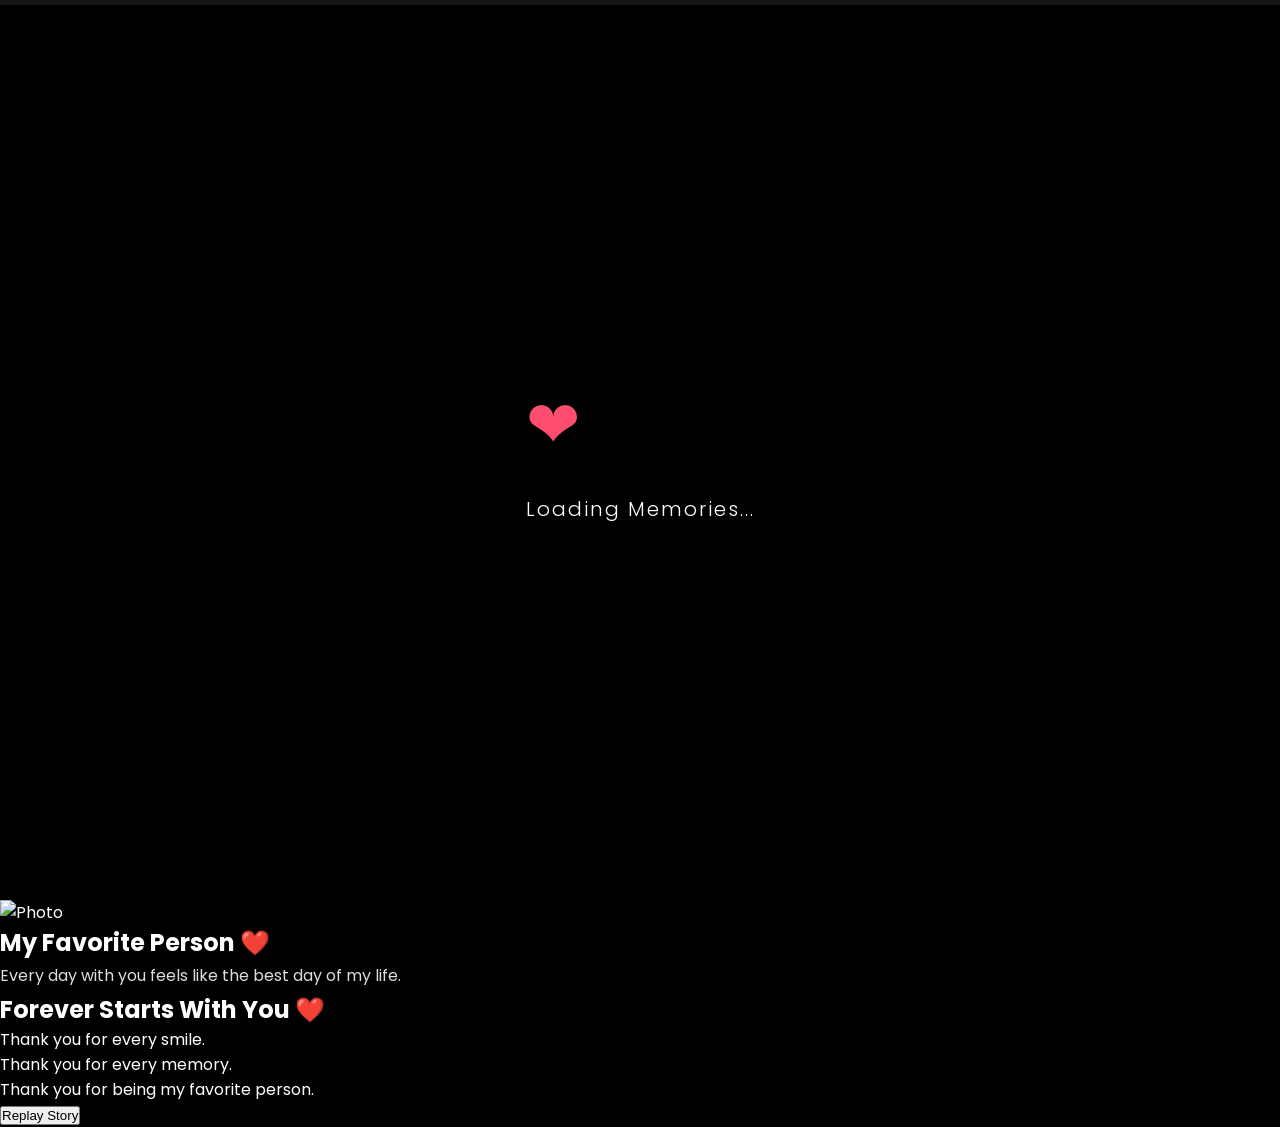
==== index.html @ efd3a837 "Update index.html" ====
<!DOCTYPE html>
<html lang="en">
<head>
<meta charset="UTF-8">
<meta name="viewport" content="width=device-width, initial-scale=1.0, viewport-fit=cover">
<title>For My Favorite Person ❤️</title>
<meta name="theme-color" content="#000000">
<link rel="preconnect" href="https://fonts.googleapis.com">
<link rel="preconnect" href="https://fonts.gstatic.com" crossorigin>
<link href="https://fonts.googleapis.com/css2?family=Great+Vibes&family=Poppins:wght@300;400;500;600;700&display=swap" rel="stylesheet">
<link rel="stylesheet" href="style.css">
</head>
<body>

<div id="loading">
  <div class="loader">
    <div class="loader-heart">❤</div>
    <h2>Loading Memories...</h2>
    <div class="loading-bar"><span id="loadingFill"></span></div>
  </div>
</div>

<section id="intro">
  <div id="introBackground"></div>
  <div class="introOverlay"></div>
  <div class="introContent">
    <p class="smallTitle">A Little Story</p>
    <h1>For My Favorite Person ❤️</h1>
    <p class="description">
      Every picture tells a story.<br>
      Every story reminds me of you.
    </p>
    <button id="startBtn">Tap To Start</button>
  </div>
</section>

<main id="story">
  <div id="backgroundBlur"></div>
  <div id="stars"></div>
  <div id="gradient"></div>
  <div id="overlay"></div>
  <div id="grain"></div>
  <canvas id="heartCanvas"></canvas>

  <div id="progressContainer">
    <div id="progressBar"></div>
  </div>

  <section id="viewer">
    <img id="photo" src="img/1.jpg" alt="Photo">
  </section>

  <section id="textContainer">
    <h1 id="mainText">My Favorite Person ❤️</h1>
    <p id="subText">Every day with you feels like the best day of my life.</p>
  </section>

  <button id="musicBtn">🔊</button>
</main>

<section id="ending">
  <div id="endingBlur"></div>
  <div class="endingOverlay"></div>
  <div class="endingContent">
    <h1>Forever Starts With You ❤️</h1>
    <p>
      Thank you for every smile.<br>
      Thank you for every memory.<br>
      Thank you for being my favorite person.
    </p>
    <button id="replayBtn">Replay Story</button>
  </div>
</section>

<audio id="bgMusic" preload="auto">
  <source src="music/favourite-girl.mp3" type="audio/mpeg">
</audio>

<div id="preload" hidden>
  <img src="img/1.jpg">
  <img src="img/2.jpg">
  <img src="img/3.jpg">
  <img src="img/4.jpg">
  <img src="img/5.jpg">
  <img src="img/6.jpg">
  <img src="img/7.jpg">
  <img src="img/8.jpg">
  <img src="img/9.jpg">
  <img src="img/10.jpg">
  <img src="img/11.jpg">
  <img src="img/12.jpg">
  <img src="img/13.jpg">
  <img src="img/14.jpg">
  <img src="img/15.jpg">
  <img src="img/16.jpg">
  <img src="img/17.jpg">
  <img src="img/18.jpg">
  <img src="img/19.jpg">
  <img src="img/20.jpg">
  <img src="img/21.jpg">
  <img src="img/22.jpg">
  <img src="img/23.jpg">
  <img src="img/24.jpg">
  <img src="img/25.jpg">
  <img src="img/26.jpg">
  <img src="img/27.jpg">
  <img src="img/28.jpg">
  <img src="img/29.jpg">
  <img src="img/30.jpg">

</div>

<script src="script.js"></script>
</body>
</html>
---- style.css ----
/* ===========================
   GOOGLE FONT
=========================== */

*{
    margin:0;
    padding:0;
    box-sizing:border-box;
    scroll-behavior:smooth;
}

body{
    font-family:'Poppins',sans-serif;
    background:#000;
    color:#fff;
    overflow-x:hidden;
}

/* ===========================
   LOADING
=========================== */

#loading{
    position:fixed;
    inset:0;
    background:#000;
    display:flex;
    flex-direction:column;
    justify-content:center;
    align-items:center;
    z-index:9999;
}

.loader-heart{
    font-size:65px;
    color:#ff4d6d;
    animation:heartBeat 1s infinite;
}

#loading h2{
    margin-top:20px;
    font-size:20px;
    letter-spacing:2px;
    font-weight:300;
}

@keyframes heartBeat{

    0%{
        transform:scale(1);
    }

    50%{
        transform:scale(1.25);
    }

    100%{
        transform:scale(1);
    }

}

/* ===========================
   INTRO
=========================== */

#intro{
    height:100vh;
    width:100%;
    display:flex;
    justify-content:center;
    align-items:center;
    position:relative;
    background:url("https://images.unsplash.com/photo-1500530855697-b586d89ba3ee?auto=format&fit=crop&w=1600&q=80");
    background-size:cover;
    background-position:center;
}

.overlay{
    position:absolute;
    inset:0;
    background:rgba(0,0,0,.55);
    backdrop-filter:blur(3px);
}

.intro-content{
    position:relative;
    z-index:5;
    text-align:center;
    width:90%;
}

.intro-content h3{
    font-weight:300;
    font-size:22px;
}

.intro-content h1{

    font-family:"Great Vibes",cursive;

    font-size:80px;

    margin:15px 0;

    color:#fff;

}

.intro-content p{

    max-width:500px;

    margin:auto;

    color:#ddd;

    line-height:1.8;

}

#startBtn{

    margin-top:40px;

    padding:15px 45px;

    border:none;

    border-radius:50px;

    background:#ff4d6d;

    color:#fff;

    cursor:pointer;

    font-size:17px;

    transition:.35s;

}

#startBtn:hover{

    transform:translateY(-5px);

    box-shadow:0 10px 35px rgba(255,77,109,.5);

}

/* ===========================
   MAIN
=========================== */

#mainContent{

    display:none;

    position:relative;

    background:#050505;

}

/* ===========================
   STARS
=========================== */

.background-stars{

    position:fixed;

    inset:0;

    background-image:

    radial-gradient(white 1px,transparent 1px);

    background-size:45px 45px;

    opacity:.15;

    animation:moveStars 70s linear infinite;

    pointer-events:none;

}

@keyframes moveStars{

    from{

        transform:translateY(0);

    }

    to{

        transform:translateY(-600px);

    }

}

/* ===========================
   HEART CANVAS
=========================== */

#heartCanvas{

    position:fixed;

    inset:0;

    pointer-events:none;

    z-index:1;

}

/* ===========================
   SLIDESHOW
=========================== */

.slideshow{

    width:100%;

    height:100vh;

    position:relative;

    overflow:hidden;

}

.slide{

    position:absolute;

    width:100%;

    height:100%;

    opacity:0;

    transition:1.2s;

    transform:scale(1.15);

}

.slide.active{

    opacity:1;

    transform:scale(1);

}

.slide img{

    width:100%;

    height:100%;

    object-fit:cover;

}

/* ===========================
   TEXT
=========================== */

.text-section{

    min-height:80vh;

    display:flex;

    justify-content:center;

    align-items:center;

    flex-direction:column;

    text-align:center;

    padding:40px;

}

#typingText{

    font-size:55px;

    font-family:"Great Vibes",cursive;

    margin-bottom:20px;

    color:#ff7b98;

}

#subText{

    max-width:700px;

    line-height:2;

    color:#ddd;

}

/* ===========================
   TIMELINE
=========================== */

.timeline{

    width:90%;

    max-width:1100px;

    margin:auto;

    display:grid;

    grid-template-columns:repeat(auto-fit,minmax(280px,1fr));

    gap:30px;

    padding:70px 0;

}

.card{

    background:rgba(255,255,255,.06);

    backdrop-filter:blur(12px);

    border:1px solid rgba(255,255,255,.08);

    padding:35px;

    border-radius:20px;

    transition:.35s;

}

.card:hover{

    transform:translateY(-10px);

    box-shadow:0 15px 35px rgba(255,255,255,.08);

}

.card h2{

    margin-bottom:15px;

}

.card p{

    color:#ddd;

    line-height:1.8;

}

/* ===========================
   GALLERY
=========================== */

.gallery{

    width:92%;

    margin:auto;

    display:grid;

    grid-template-columns:repeat(auto-fit,minmax(220px,1fr));

    gap:18px;

    padding:60px 0;

}

.gallery img{

    width:100%;

    border-radius:18px;

    transition:.4s;

    cursor:pointer;

}

.gallery img:hover{

    transform:scale(1.05);

}

/* ===========================
   ENDING
=========================== */

.ending{

    min-height:100vh;

    display:flex;

    justify-content:center;

    align-items:center;

    flex-direction:column;

    text-align:center;

    padding:30px;

}

.ending h1{

    font-size:70px;

    font-family:"Great Vibes",cursive;

    color:#ff6f91;

}

.ending p{

    margin-top:20px;

    color:#ddd;

    font-size:18px;

}

/* ===========================
   MUSIC BUTTON
=========================== */

#musicBtn{

    position:fixed;

    bottom:25px;

    right:25px;

    width:55px;

    height:55px;

    border-radius:50%;

    border:none;

    background:#ff4d6d;

    color:#fff;

    font-size:22px;

    cursor:pointer;

    z-index:999;

    box-shadow:0 0 25px rgba(255,77,109,.5);

}

/* ===========================
   SCROLL TOP
=========================== */

#scrollTop{

    position:fixed;

    bottom:95px;

    right:25px;

    width:50px;

    height:50px;

    border:none;

    border-radius:50%;

    cursor:pointer;

    background:#fff;

    color:#111;

    display:none;

    z-index:999;

}

/* ===========================
   PROGRESS BAR
=========================== */

#progressBar{

    position:fixed;

    top:0;

    left:0;

    width:100%;

    height:5px;

    background:rgba(255,255,255,.08);

    z-index:9999;

}

#progress{

    width:0;

    height:100%;

    background:linear-gradient(90deg,#ff4d6d,#ff9a8b);

}

/* ===========================
   SCROLLBAR
=========================== */

::-webkit-scrollbar{

    width:10px;

}

::-webkit-scrollbar-thumb{

    background:#ff4d6d;

    border-radius:20px;

}

::-webkit-scrollbar-track{

    background:#111;

}

/* ===========================
   RESPONSIVE
=========================== */

@media(max-width:768px){

.intro-content h1{

font-size:55px;

}

#typingText{

font-size:42px;

}

.ending h1{

font-size:45px;

}

.timeline{

grid-template-columns:1fr;

}

.gallery{

grid-template-columns:repeat(2,1fr);

}

}

@media(max-width:500px){

.gallery{

grid-template-columns:1fr;

}

.intro-content h3{

font-size:18px;

}

.intro-content p{

font-size:14px;

}

#startBtn{

width:220px;

}

}
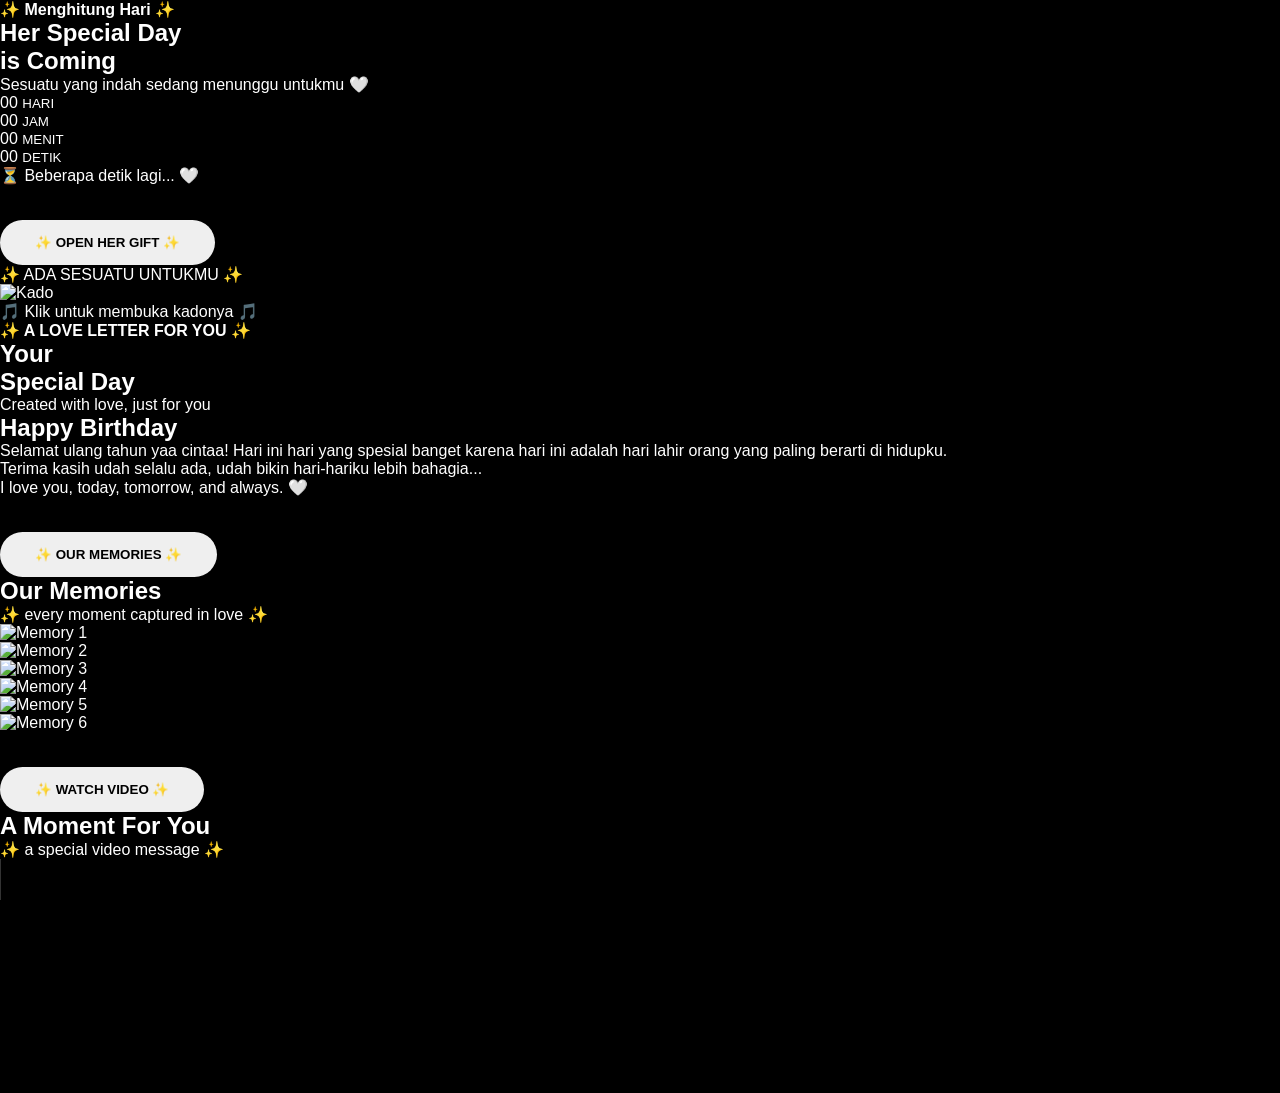
==== commit 71b91cb5: "Update index.html" ====
--- a/index.html
+++ b/index.html
@@ -1,115 +1,116 @@
 <!DOCTYPE html>
-<html lang="en">
+<html lang="id">
 <head>
-<meta charset="UTF-8">
-<meta name="viewport" content="width=device-width, initial-scale=1.0, viewport-fit=cover">
-<title>For My Favorite Person ❤️</title>
-<meta name="theme-color" content="#000000">
-<link rel="preconnect" href="https://fonts.googleapis.com">
-<link rel="preconnect" href="https://fonts.gstatic.com" crossorigin>
-<link href="https://fonts.googleapis.com/css2?family=Great+Vibes&family=Poppins:wght@300;400;500;600;700&display=swap" rel="stylesheet">
-<link rel="stylesheet" href="style.css">
+    <meta charset="UTF-8">
+    <meta name="viewport" content="width=device-width, initial-scale=1.0">
+    <title>Her Special Day</title>
+    <!-- Nanti kita hubungkan ke file CSS di sini -->
+    <link rel="stylesheet" href="style.css">
 </head>
 <body>
 
-<div id="loading">
-  <div class="loader">
-    <div class="loader-heart">❤</div>
-    <h2>Loading Memories...</h2>
-    <div class="loading-bar"><span id="loadingFill"></span></div>
-  </div>
-</div>
+    <!-- Musik Latar (Disembunyikan) -->
+    <audio id="bg-music" loop>
+        <!-- Ganti 'lagu-romantis.mp3' dengan file musikmu nanti -->
+        <source src="lagu-romantis.mp3" type="audio/mpeg">
+    </audio>
 
-<section id="intro">
-  <div id="introBackground"></div>
-  <div class="introOverlay"></div>
-  <div class="introContent">
-    <p class="smallTitle">A Little Story</p>
-    <h1>For My Favorite Person ❤️</h1>
-    <p class="description">
-      Every picture tells a story.<br>
-      Every story reminds me of you.
-    </p>
-    <button id="startBtn">Tap To Start</button>
-  </div>
-</section>
+    <!-- BAGIAN 1: Layar Hitung Mundur -->
+    <section id="countdown-screen" class="screen active">
+        <h4>✨ Menghitung Hari ✨</h4>
+        <h1>Her Special Day<br>is Coming</h1>
+        <p>Sesuatu yang indah sedang menunggu untukmu 🤍</p>
+        
+        <div class="timer-container">
+            <div class="time-box">
+                <span id="days">00</span>
+                <small>HARI</small>
+            </div>
+            <div class="time-box">
+                <span id="hours">00</span>
+                <small>JAM</small>
+            </div>
+            <div class="time-box">
+                <span id="minutes">00</span>
+                <small>MENIT</small>
+            </div>
+            <div class="time-box">
+                <span id="seconds">00</span>
+                <small>DETIK</small>
+            </div>
+        </div>
 
-<main id="story">
-  <div id="backgroundBlur"></div>
-  <div id="stars"></div>
-  <div id="gradient"></div>
-  <div id="overlay"></div>
-  <div id="grain"></div>
-  <canvas id="heartCanvas"></canvas>
+        <p class="wait-text">⏳ Beberapa detik lagi... 🤍</p>
+        <!-- Tombol ini awalnya bisa kita nonaktifkan sampai waktu habis -->
+        <button id="btn-open-gift" class="btn">✨ OPEN HER GIFT ✨</button>
+    </section>
 
-  <div id="progressContainer">
-    <div id="progressBar"></div>
-  </div>
 
-  <section id="viewer">
-    <img id="photo" src="img/1.jpg" alt="Photo">
-  </section>
+    <!-- BAGIAN 2: Layar Kado -->
+    <section id="gift-screen" class="screen hidden">
+        <p>✨ ADA SESUATU UNTUKMU ✨</p>
+        <div class="gift-box-container" id="gift-box">
+            <!-- Kamu bisa pakai emoji atau gambar kado di sini -->
+            <img src="gambar-kado.png" alt="Kado" class="gift-img">
+        </div>
+        <p>🎵 Klik untuk membuka kadonya 🎵</p>
+    </section>
 
-  <section id="textContainer">
-    <h1 id="mainText">My Favorite Person ❤️</h1>
-    <p id="subText">Every day with you feels like the best day of my life.</p>
-  </section>
 
-  <button id="musicBtn">🔊</button>
-</main>
+    <!-- BAGIAN 3: Layar Surat / Ucapan -->
+    <section id="letter-screen" class="screen hidden">
+        <h4>✨ A LOVE LETTER FOR YOU ✨</h4>
+        <h1>Your<br>Special Day</h1>
+        <p>Created with love, just for you</p>
+        
+        <div class="letter-content">
+            <h2>Happy Birthday</h2>
+            <p>Selamat ulang tahun yaa cintaa! Hari ini hari yang spesial banget karena hari ini adalah hari lahir orang yang paling berarti di hidupku.</p>
+            <p>Terima kasih udah selalu ada, udah bikin hari-hariku lebih bahagia...</p>
+            <!-- Tambahkan isi suratmu di sini -->
+            <p>I love you, today, tomorrow, and always. 🤍</p>
+        </div>
 
-<section id="ending">
-  <div id="endingBlur"></div>
-  <div class="endingOverlay"></div>
-  <div class="endingContent">
-    <h1>Forever Starts With You ❤️</h1>
-    <p>
-      Thank you for every smile.<br>
-      Thank you for every memory.<br>
-      Thank you for being my favorite person.
-    </p>
-    <button id="replayBtn">Replay Story</button>
-  </div>
-</section>
+        <button id="btn-next-gallery" class="btn">✨ OUR MEMORIES ✨</button>
+    </section>
 
-<audio id="bgMusic" preload="auto">
-  <source src="music/favourite-girl.mp3" type="audio/mpeg">
-</audio>
 
-<div id="preload" hidden>
-  <img src="img/1.jpg">
-  <img src="img/2.jpg">
-  <img src="img/3.jpg">
-  <img src="img/4.jpg">
-  <img src="img/5.jpg">
-  <img src="img/6.jpg">
-  <img src="img/7.jpg">
-  <img src="img/8.jpg">
-  <img src="img/9.jpg">
-  <img src="img/10.jpg">
-  <img src="img/11.jpg">
-  <img src="img/12.jpg">
-  <img src="img/13.jpg">
-  <img src="img/14.jpg">
-  <img src="img/15.jpg">
-  <img src="img/16.jpg">
-  <img src="img/17.jpg">
-  <img src="img/18.jpg">
-  <img src="img/19.jpg">
-  <img src="img/20.jpg">
-  <img src="img/21.jpg">
-  <img src="img/22.jpg">
-  <img src="img/23.jpg">
-  <img src="img/24.jpg">
-  <img src="img/25.jpg">
-  <img src="img/26.jpg">
-  <img src="img/27.jpg">
-  <img src="img/28.jpg">
-  <img src="img/29.jpg">
-  <img src="img/30.jpg">
+    <!-- BAGIAN 4: Layar Galeri Foto (Polaroid) -->
+    <section id="gallery-screen" class="screen hidden">
+        <h1>Our Memories</h1>
+        <p>✨ every moment captured in love ✨</p>
+        
+        <div class="polaroid-gallery">
+            <!-- Ganti src dengan foto-fotomu. Kita atur posisinya nanti di CSS -->
+            <div class="polaroid"><img src="foto1.jpg" alt="Memory 1"></div>
+            <div class="polaroid"><img src="foto2.jpg" alt="Memory 2"></div>
+            <div class="polaroid"><img src="foto3.jpg" alt="Memory 3"></div>
+            <div class="polaroid"><img src="foto4.jpg" alt="Memory 4"></div>
+            <div class="polaroid"><img src="foto5.jpg" alt="Memory 5"></div>
+            <div class="polaroid"><img src="foto6.jpg" alt="Memory 6"></div>
+        </div>
 
-</div>
+        <button id="btn-next-video" class="btn">✨ WATCH VIDEO ✨</button>
+    </section>
 
-<script src="script.js"></script>
+
+    <!-- BAGIAN 5: Layar Video Pesan -->
+    <section id="video-screen" class="screen hidden">
+        <h1>A Moment For You</h1>
+        <p>✨ a special video message ✨</p>
+        
+        <div class="video-container">
+            <!-- Ganti src dengan video ucapanmu -->
+            <video id="birthday-video" controls>
+                <source src="video-ucapan.mp4" type="video/mp4">
+                Browser kamu tidak mendukung pemutaran video.
+            </video>
+        </div>
+
+        <button id="btn-finish" class="btn">✨ BIRTHDAY WISHES ✨</button>
+    </section>
+
+    <!-- Nanti kita hubungkan ke file JavaScript di sini -->
+    <script src="script.js"></script>
 </body>
 </html>
--- a/style.css
+++ b/style.css
@@ -1,642 +1,234 @@
-/* ===========================
-   GOOGLE FONT
-=========================== */
-
-*{
-    margin:0;
-    padding:0;
-    box-sizing:border-box;
-    scroll-behavior:smooth;
-}
-
+*{margin:0;padding:0;box-sizing:border-box}
+html,body{
+width:100%;
+height:100%;
+overflow:hidden;
+font-family:'Poppins',sans-serif;
+background:#000;
+color:#fff;
+}
 body{
-    font-family:'Poppins',sans-serif;
-    background:#000;
-    color:#fff;
-    overflow-x:hidden;
-}
-
-/* ===========================
-   LOADING
-=========================== */
-
-#loading{
-    position:fixed;
-    inset:0;
-    background:#000;
-    display:flex;
-    flex-direction:column;
-    justify-content:center;
-    align-items:center;
-    z-index:9999;
+position:relative;
+}
+
+#loading,#intro,#ending{
+position:fixed;
+inset:0;
+display:flex;
+justify-content:center;
+align-items:center;
+flex-direction:column;
+background:#000;
+z-index:999;
 }
 
 .loader-heart{
-    font-size:65px;
-    color:#ff4d6d;
-    animation:heartBeat 1s infinite;
-}
-
-#loading h2{
-    margin-top:20px;
-    font-size:20px;
-    letter-spacing:2px;
-    font-weight:300;
-}
-
-@keyframes heartBeat{
-
-    0%{
-        transform:scale(1);
-    }
-
-    50%{
-        transform:scale(1.25);
-    }
-
-    100%{
-        transform:scale(1);
-    }
-
-}
-
-/* ===========================
-   INTRO
-=========================== */
-
-#intro{
-    height:100vh;
-    width:100%;
-    display:flex;
-    justify-content:center;
-    align-items:center;
-    position:relative;
-    background:url("https://images.unsplash.com/photo-1500530855697-b586d89ba3ee?auto=format&fit=crop&w=1600&q=80");
-    background-size:cover;
-    background-position:center;
-}
-
-.overlay{
-    position:absolute;
-    inset:0;
-    background:rgba(0,0,0,.55);
-    backdrop-filter:blur(3px);
-}
-
-.intro-content{
-    position:relative;
-    z-index:5;
-    text-align:center;
-    width:90%;
-}
-
-.intro-content h3{
-    font-weight:300;
-    font-size:22px;
-}
-
-.intro-content h1{
-
-    font-family:"Great Vibes",cursive;
-
-    font-size:80px;
-
-    margin:15px 0;
-
-    color:#fff;
-
-}
-
-.intro-content p{
-
-    max-width:500px;
-
-    margin:auto;
-
-    color:#ddd;
-
-    line-height:1.8;
-
-}
-
-#startBtn{
-
-    margin-top:40px;
-
-    padding:15px 45px;
-
-    border:none;
-
-    border-radius:50px;
-
-    background:#ff4d6d;
-
-    color:#fff;
-
-    cursor:pointer;
-
-    font-size:17px;
-
-    transition:.35s;
-
-}
-
-#startBtn:hover{
-
-    transform:translateY(-5px);
-
-    box-shadow:0 10px 35px rgba(255,77,109,.5);
-
-}
-
-/* ===========================
-   MAIN
-=========================== */
-
-#mainContent{
-
-    display:none;
-
-    position:relative;
-
-    background:#050505;
-
-}
-
-/* ===========================
-   STARS
-=========================== */
-
-.background-stars{
-
-    position:fixed;
-
-    inset:0;
-
-    background-image:
-
-    radial-gradient(white 1px,transparent 1px);
-
-    background-size:45px 45px;
-
-    opacity:.15;
-
-    animation:moveStars 70s linear infinite;
-
-    pointer-events:none;
-
-}
-
-@keyframes moveStars{
-
-    from{
-
-        transform:translateY(0);
-
-    }
-
-    to{
-
-        transform:translateY(-600px);
-
-    }
-
-}
-
-/* ===========================
-   HEART CANVAS
-=========================== */
+font-size:70px;
+color:#ff5c8a;
+animation:heartbeat 1.2s infinite;
+}
+
+.loading-bar{
+width:220px;
+height:5px;
+background:#333;
+margin-top:20px;
+border-radius:30px;
+overflow:hidden;
+}
+
+#loadingFill{
+display:block;
+width:0%;
+height:100%;
+background:#fff;
+}
+
+#introBackground,
+#backgroundBlur,
+#endingBlur{
+position:absolute;
+inset:0;
+background:url("img/1.jpg") center/cover no-repeat;
+transform:scale(1.2);
+filter:blur(30px);
+opacity:.35;
+}
+
+.introOverlay,
+.endingOverlay,
+#overlay{
+position:absolute;
+inset:0;
+background:rgba(0,0,0,.45);
+}
+
+.introContent,.endingContent{
+position:relative;
+z-index:5;
+text-align:center;
+padding:20px;
+}
+
+.smallTitle{
+letter-spacing:4px;
+font-size:14px;
+color:#ddd;
+margin-bottom:15px;
+}
+
+.introContent h1,
+.endingContent h1{
+font-family:'Great Vibes',cursive;
+font-size:64px;
+margin-bottom:20px;
+}
+
+.description,.endingContent p{
+line-height:1.8;
+color:#eee;
+}
+
+button{
+padding:15px 35px;
+margin-top:35px;
+border:none;
+border-radius:999px;
+cursor:pointer;
+font-weight:600;
+transition:.3s;
+}
+
+button:hover{
+transform:scale(1.05);
+}
+
+#story{
+display:none;
+position:fixed;
+inset:0;
+overflow:hidden;
+}
+
+#viewer{
+position:absolute;
+inset:0;
+display:flex;
+justify-content:center;
+align-items:center;
+z-index:5;
+}
+
+#photo{
+width:100%;
+height:100%;
+object-fit:cover;
+transition:1s;
+}
+
+#gradient{
+position:absolute;
+inset:0;
+background:linear-gradient(transparent,rgba(0,0,0,.2),rgba(0,0,0,.7));
+z-index:3;
+}
+
+#grain{
+position:absolute;
+inset:0;
+opacity:.08;
+background-image:radial-gradient(#fff 1px,transparent 1px);
+background-size:4px 4px;
+pointer-events:none;
+z-index:4;
+}
+
+#stars{
+position:absolute;
+inset:0;
+background-image:radial-gradient(circle,#fff 1px,transparent 1px);
+background-size:40px 40px;
+opacity:.15;
+animation:stars 120s linear infinite;
+z-index:2;
+}
 
 #heartCanvas{
-
-    position:fixed;
-
-    inset:0;
-
-    pointer-events:none;
-
-    z-index:1;
-
-}
-
-/* ===========================
-   SLIDESHOW
-=========================== */
-
-.slideshow{
-
-    width:100%;
-
-    height:100vh;
-
-    position:relative;
-
-    overflow:hidden;
-
-}
-
-.slide{
-
-    position:absolute;
-
-    width:100%;
-
-    height:100%;
-
-    opacity:0;
-
-    transition:1.2s;
-
-    transform:scale(1.15);
-
-}
-
-.slide.active{
-
-    opacity:1;
-
-    transform:scale(1);
-
-}
-
-.slide img{
-
-    width:100%;
-
-    height:100%;
-
-    object-fit:cover;
-
-}
-
-/* ===========================
-   TEXT
-=========================== */
-
-.text-section{
-
-    min-height:80vh;
-
-    display:flex;
-
-    justify-content:center;
-
-    align-items:center;
-
-    flex-direction:column;
-
-    text-align:center;
-
-    padding:40px;
-
-}
-
-#typingText{
-
-    font-size:55px;
-
-    font-family:"Great Vibes",cursive;
-
-    margin-bottom:20px;
-
-    color:#ff7b98;
-
+position:absolute;
+inset:0;
+pointer-events:none;
+z-index:8;
+}
+
+#textContainer{
+position:absolute;
+bottom:9%;
+left:50%;
+transform:translateX(-50%);
+width:90%;
+max-width:700px;
+text-align:center;
+z-index:20;
+}
+
+#mainText{
+font-family:'Great Vibes',cursive;
+font-size:56px;
+margin-bottom:12px;
+text-shadow:0 5px 20px rgba(0,0,0,.6);
 }
 
 #subText{
-
-    max-width:700px;
-
-    line-height:2;
-
-    color:#ddd;
-
-}
-
-/* ===========================
-   TIMELINE
-=========================== */
-
-.timeline{
-
-    width:90%;
-
-    max-width:1100px;
-
-    margin:auto;
-
-    display:grid;
-
-    grid-template-columns:repeat(auto-fit,minmax(280px,1fr));
-
-    gap:30px;
-
-    padding:70px 0;
-
-}
-
-.card{
-
-    background:rgba(255,255,255,.06);
-
-    backdrop-filter:blur(12px);
-
-    border:1px solid rgba(255,255,255,.08);
-
-    padding:35px;
-
-    border-radius:20px;
-
-    transition:.35s;
-
-}
-
-.card:hover{
-
-    transform:translateY(-10px);
-
-    box-shadow:0 15px 35px rgba(255,255,255,.08);
-
-}
-
-.card h2{
-
-    margin-bottom:15px;
-
-}
-
-.card p{
-
-    color:#ddd;
-
-    line-height:1.8;
-
-}
-
-/* ===========================
-   GALLERY
-=========================== */
-
-.gallery{
-
-    width:92%;
-
-    margin:auto;
-
-    display:grid;
-
-    grid-template-columns:repeat(auto-fit,minmax(220px,1fr));
-
-    gap:18px;
-
-    padding:60px 0;
-
-}
-
-.gallery img{
-
-    width:100%;
-
-    border-radius:18px;
-
-    transition:.4s;
-
-    cursor:pointer;
-
-}
-
-.gallery img:hover{
-
-    transform:scale(1.05);
-
-}
-
-/* ===========================
-   ENDING
-=========================== */
-
-.ending{
-
-    min-height:100vh;
-
-    display:flex;
-
-    justify-content:center;
-
-    align-items:center;
-
-    flex-direction:column;
-
-    text-align:center;
-
-    padding:30px;
-
-}
-
-.ending h1{
-
-    font-size:70px;
-
-    font-family:"Great Vibes",cursive;
-
-    color:#ff6f91;
-
-}
-
-.ending p{
-
-    margin-top:20px;
-
-    color:#ddd;
-
-    font-size:18px;
-
-}
-
-/* ===========================
-   MUSIC BUTTON
-=========================== */
+font-size:18px;
+line-height:1.8;
+}
+
+#progressContainer{
+position:absolute;
+top:18px;
+left:18px;
+right:18px;
+height:4px;
+background:rgba(255,255,255,.2);
+border-radius:20px;
+overflow:hidden;
+z-index:30;
+}
+
+#progressBar{
+width:0%;
+height:100%;
+background:#fff;
+}
 
 #musicBtn{
-
-    position:fixed;
-
-    bottom:25px;
-
-    right:25px;
-
-    width:55px;
-
-    height:55px;
-
-    border-radius:50%;
-
-    border:none;
-
-    background:#ff4d6d;
-
-    color:#fff;
-
-    font-size:22px;
-
-    cursor:pointer;
-
-    z-index:999;
-
-    box-shadow:0 0 25px rgba(255,77,109,.5);
-
-}
-
-/* ===========================
-   SCROLL TOP
-=========================== */
-
-#scrollTop{
-
-    position:fixed;
-
-    bottom:95px;
-
-    right:25px;
-
-    width:50px;
-
-    height:50px;
-
-    border:none;
-
-    border-radius:50%;
-
-    cursor:pointer;
-
-    background:#fff;
-
-    color:#111;
-
-    display:none;
-
-    z-index:999;
-
-}
-
-/* ===========================
-   PROGRESS BAR
-=========================== */
-
-#progressBar{
-
-    position:fixed;
-
-    top:0;
-
-    left:0;
-
-    width:100%;
-
-    height:5px;
-
-    background:rgba(255,255,255,.08);
-
-    z-index:9999;
-
-}
-
-#progress{
-
-    width:0;
-
-    height:100%;
-
-    background:linear-gradient(90deg,#ff4d6d,#ff9a8b);
-
-}
-
-/* ===========================
-   SCROLLBAR
-=========================== */
-
-::-webkit-scrollbar{
-
-    width:10px;
-
-}
-
-::-webkit-scrollbar-thumb{
-
-    background:#ff4d6d;
-
-    border-radius:20px;
-
-}
-
-::-webkit-scrollbar-track{
-
-    background:#111;
-
-}
-
-/* ===========================
-   RESPONSIVE
-=========================== */
+position:absolute;
+top:30px;
+right:25px;
+width:50px;
+height:50px;
+border-radius:50%;
+background:rgba(255,255,255,.15);
+color:#fff;
+z-index:30;
+}
+
+@keyframes heartbeat{
+50%{transform:scale(1.2)}
+}
+
+@keyframes stars{
+from{background-position:0 0}
+to{background-position:0 -1000px}
+}
 
 @media(max-width:768px){
-
-.intro-content h1{
-
-font-size:55px;
-
-}
-
-#typingText{
-
-font-size:42px;
-
-}
-
-.ending h1{
-
-font-size:45px;
-
-}
-
-.timeline{
-
-grid-template-columns:1fr;
-
-}
-
-.gallery{
-
-grid-template-columns:repeat(2,1fr);
-
-}
-
-}
-
-@media(max-width:500px){
-
-.gallery{
-
-grid-template-columns:1fr;
-
-}
-
-.intro-content h3{
-
-font-size:18px;
-
-}
-
-.intro-content p{
-
-font-size:14px;
-
-}
-
-#startBtn{
-
-width:220px;
-
-}
-
-}
+.introContent h1,.endingContent h1,#mainText{font-size:46px}
+#subText{font-size:16px}
+}
+
+@media(max-width:430px){
+.introContent h1,.endingContent h1,#mainText{font-size:38px}
+.description,#subText{font-size:15px}
+button{padding:14px 28px}
+}
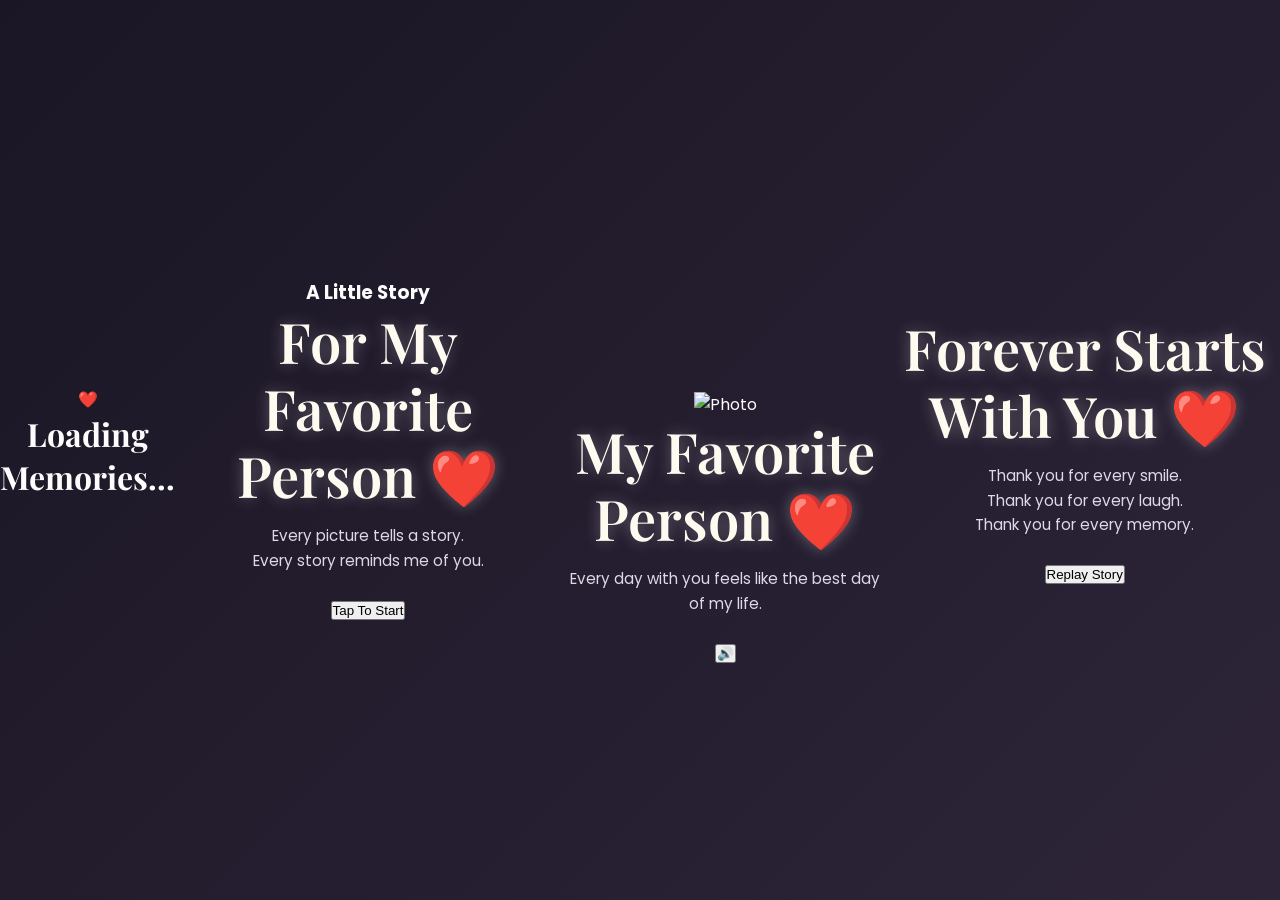
==== commit 9f9faf63: "Update index.html" ====
--- a/index.html
+++ b/index.html
@@ -1,116 +1,217 @@
 <!DOCTYPE html>
-<html lang="id">
+<html lang="en">
+
 <head>
+
     <meta charset="UTF-8">
-    <meta name="viewport" content="width=device-width, initial-scale=1.0">
-    <title>Her Special Day</title>
-    <!-- Nanti kita hubungkan ke file CSS di sini -->
-    <link rel="stylesheet" href="style.css">
+
+    <meta name="viewport"
+        content="width=device-width, initial-scale=1.0">
+
+    <title>For My Favorite Person ❤️</title>
+
+    <!-- Google Font -->
+    <link rel="preconnect"
+        href="https://fonts.googleapis.com">
+
+    <link rel="preconnect"
+        href="https://fonts.gstatic.com"
+        crossorigin>
+
+    <link href="https://fonts.googleapis.com/css2?family=Poppins:wght@300;400;500;600;700&family=Great+Vibes&display=swap"
+        rel="stylesheet">
+
+    <!-- CSS -->
+    <link rel="stylesheet"
+        href="style.css">
+
 </head>
+
 <body>
 
-    <!-- Musik Latar (Disembunyikan) -->
-    <audio id="bg-music" loop>
-        <!-- Ganti 'lagu-romantis.mp3' dengan file musikmu nanti -->
-        <source src="lagu-romantis.mp3" type="audio/mpeg">
+    <!-- ========================= -->
+    <!-- LOADING SCREEN -->
+    <!-- ========================= -->
+
+    <div id="loading">
+
+        <div class="loader">
+
+            <div class="heart">
+                ❤️
+            </div>
+
+            <h2>Loading Memories...</h2>
+
+            <div class="loading-bar">
+
+                <div id="loadingFill"></div>
+
+            </div>
+
+        </div>
+
+    </div>
+
+    <!-- ========================= -->
+    <!-- INTRO -->
+    <!-- ========================= -->
+
+    <section id="intro">
+
+        <div class="intro-bg"></div>
+
+        <div class="overlay"></div>
+
+        <div class="intro-content">
+
+            <h3>A Little Story</h3>
+
+            <h1>For My Favorite Person ❤️</h1>
+
+            <p>
+
+                Every picture tells a story.<br>
+                Every story reminds me of you.
+
+            </p>
+
+            <button id="startBtn">
+
+                Tap To Start
+
+            </button>
+
+        </div>
+
+    </section>
+
+    <!-- ========================= -->
+    <!-- MAIN STORY -->
+    <!-- ========================= -->
+
+    <main id="story">
+
+        <!-- Background Blur -->
+
+        <div id="backgroundBlur"></div>
+
+        <!-- Gradient -->
+
+        <div id="gradient"></div>
+
+        <!-- Stars -->
+
+        <div id="stars"></div>
+
+        <!-- Hearts -->
+
+        <canvas id="heartCanvas"></canvas>
+
+        <!-- Progress -->
+
+        <div id="progressContainer">
+
+            <div id="progressBar"></div>
+
+        </div>
+
+        <!-- Photo -->
+
+        <section id="viewer">
+
+            <img
+                id="photo"
+                src="img/1.jpg"
+                alt="Photo">
+
+        </section>
+
+        <!-- Text -->
+
+        <section id="textContainer">
+
+            <h1 id="mainText">
+
+                My Favorite Person ❤️
+
+            </h1>
+
+            <p id="subText">
+
+                Every day with you
+                feels like the best day
+                of my life.
+
+            </p>
+
+        </section>
+
+        <!-- Music Button -->
+
+        <button id="musicBtn">
+
+            🔊
+
+        </button>
+
+    </main>
+
+    <!-- ========================= -->
+    <!-- ENDING -->
+    <!-- ========================= -->
+
+    <section id="ending">
+
+        <div class="overlay"></div>
+
+        <div class="ending-content">
+
+            <h1>
+
+                Forever Starts
+                With You ❤️
+
+            </h1>
+
+            <p>
+
+                Thank you for every smile.<br>
+                Thank you for every laugh.<br>
+                Thank you for every memory.
+
+            </p>
+
+            <button id="replayBtn">
+
+                Replay Story
+
+            </button>
+
+        </div>
+
+    </section>
+
+    <!-- ========================= -->
+    <!-- AUDIO -->
+    <!-- ========================= -->
+
+    <audio
+        id="bgMusic"
+        preload="auto">
+
+        <source
+            src="music/favourite-girl.mp3"
+            type="audio/mpeg">
+
     </audio>
 
-    <!-- BAGIAN 1: Layar Hitung Mundur -->
-    <section id="countdown-screen" class="screen active">
-        <h4>✨ Menghitung Hari ✨</h4>
-        <h1>Her Special Day<br>is Coming</h1>
-        <p>Sesuatu yang indah sedang menunggu untukmu 🤍</p>
-        
-        <div class="timer-container">
-            <div class="time-box">
-                <span id="days">00</span>
-                <small>HARI</small>
-            </div>
-            <div class="time-box">
-                <span id="hours">00</span>
-                <small>JAM</small>
-            </div>
-            <div class="time-box">
-                <span id="minutes">00</span>
-                <small>MENIT</small>
-            </div>
-            <div class="time-box">
-                <span id="seconds">00</span>
-                <small>DETIK</small>
-            </div>
-        </div>
-
-        <p class="wait-text">⏳ Beberapa detik lagi... 🤍</p>
-        <!-- Tombol ini awalnya bisa kita nonaktifkan sampai waktu habis -->
-        <button id="btn-open-gift" class="btn">✨ OPEN HER GIFT ✨</button>
-    </section>
-
-
-    <!-- BAGIAN 2: Layar Kado -->
-    <section id="gift-screen" class="screen hidden">
-        <p>✨ ADA SESUATU UNTUKMU ✨</p>
-        <div class="gift-box-container" id="gift-box">
-            <!-- Kamu bisa pakai emoji atau gambar kado di sini -->
-            <img src="gambar-kado.png" alt="Kado" class="gift-img">
-        </div>
-        <p>🎵 Klik untuk membuka kadonya 🎵</p>
-    </section>
-
-
-    <!-- BAGIAN 3: Layar Surat / Ucapan -->
-    <section id="letter-screen" class="screen hidden">
-        <h4>✨ A LOVE LETTER FOR YOU ✨</h4>
-        <h1>Your<br>Special Day</h1>
-        <p>Created with love, just for you</p>
-        
-        <div class="letter-content">
-            <h2>Happy Birthday</h2>
-            <p>Selamat ulang tahun yaa cintaa! Hari ini hari yang spesial banget karena hari ini adalah hari lahir orang yang paling berarti di hidupku.</p>
-            <p>Terima kasih udah selalu ada, udah bikin hari-hariku lebih bahagia...</p>
-            <!-- Tambahkan isi suratmu di sini -->
-            <p>I love you, today, tomorrow, and always. 🤍</p>
-        </div>
-
-        <button id="btn-next-gallery" class="btn">✨ OUR MEMORIES ✨</button>
-    </section>
-
-
-    <!-- BAGIAN 4: Layar Galeri Foto (Polaroid) -->
-    <section id="gallery-screen" class="screen hidden">
-        <h1>Our Memories</h1>
-        <p>✨ every moment captured in love ✨</p>
-        
-        <div class="polaroid-gallery">
-            <!-- Ganti src dengan foto-fotomu. Kita atur posisinya nanti di CSS -->
-            <div class="polaroid"><img src="foto1.jpg" alt="Memory 1"></div>
-            <div class="polaroid"><img src="foto2.jpg" alt="Memory 2"></div>
-            <div class="polaroid"><img src="foto3.jpg" alt="Memory 3"></div>
-            <div class="polaroid"><img src="foto4.jpg" alt="Memory 4"></div>
-            <div class="polaroid"><img src="foto5.jpg" alt="Memory 5"></div>
-            <div class="polaroid"><img src="foto6.jpg" alt="Memory 6"></div>
-        </div>
-
-        <button id="btn-next-video" class="btn">✨ WATCH VIDEO ✨</button>
-    </section>
-
-
-    <!-- BAGIAN 5: Layar Video Pesan -->
-    <section id="video-screen" class="screen hidden">
-        <h1>A Moment For You</h1>
-        <p>✨ a special video message ✨</p>
-        
-        <div class="video-container">
-            <!-- Ganti src dengan video ucapanmu -->
-            <video id="birthday-video" controls>
-                <source src="video-ucapan.mp4" type="video/mp4">
-                Browser kamu tidak mendukung pemutaran video.
-            </video>
-        </div>
-
-        <button id="btn-finish" class="btn">✨ BIRTHDAY WISHES ✨</button>
-    </section>
-
-    <!-- Nanti kita hubungkan ke file JavaScript di sini -->
+    <!-- ========================= -->
+    <!-- SCRIPT -->
+    <!-- ========================= -->
+
     <script src="script.js"></script>
+
 </body>
+
 </html>
--- a/style.css
+++ b/style.css
@@ -1,234 +1,222 @@
-*{margin:0;padding:0;box-sizing:border-box}
-html,body{
-width:100%;
-height:100%;
-overflow:hidden;
-font-family:'Poppins',sans-serif;
-background:#000;
-color:#fff;
-}
-body{
-position:relative;
-}
-
-#loading,#intro,#ending{
-position:fixed;
-inset:0;
-display:flex;
-justify-content:center;
-align-items:center;
-flex-direction:column;
-background:#000;
-z-index:999;
-}
-
-.loader-heart{
-font-size:70px;
-color:#ff5c8a;
-animation:heartbeat 1.2s infinite;
-}
-
-.loading-bar{
-width:220px;
-height:5px;
-background:#333;
-margin-top:20px;
-border-radius:30px;
-overflow:hidden;
-}
-
-#loadingFill{
-display:block;
-width:0%;
-height:100%;
-background:#fff;
-}
-
-#introBackground,
-#backgroundBlur,
-#endingBlur{
-position:absolute;
-inset:0;
-background:url("img/1.jpg") center/cover no-repeat;
-transform:scale(1.2);
-filter:blur(30px);
-opacity:.35;
-}
-
-.introOverlay,
-.endingOverlay,
-#overlay{
-position:absolute;
-inset:0;
-background:rgba(0,0,0,.45);
-}
-
-.introContent,.endingContent{
-position:relative;
-z-index:5;
-text-align:center;
-padding:20px;
-}
-
-.smallTitle{
-letter-spacing:4px;
-font-size:14px;
-color:#ddd;
-margin-bottom:15px;
-}
-
-.introContent h1,
-.endingContent h1{
-font-family:'Great Vibes',cursive;
-font-size:64px;
-margin-bottom:20px;
-}
-
-.description,.endingContent p{
-line-height:1.8;
-color:#eee;
-}
-
-button{
-padding:15px 35px;
-margin-top:35px;
-border:none;
-border-radius:999px;
-cursor:pointer;
-font-weight:600;
-transition:.3s;
-}
-
-button:hover{
-transform:scale(1.05);
-}
-
-#story{
-display:none;
-position:fixed;
-inset:0;
-overflow:hidden;
-}
-
-#viewer{
-position:absolute;
-inset:0;
-display:flex;
-justify-content:center;
-align-items:center;
-z-index:5;
-}
-
-#photo{
-width:100%;
-height:100%;
-object-fit:cover;
-transition:1s;
-}
-
-#gradient{
-position:absolute;
-inset:0;
-background:linear-gradient(transparent,rgba(0,0,0,.2),rgba(0,0,0,.7));
-z-index:3;
-}
-
-#grain{
-position:absolute;
-inset:0;
-opacity:.08;
-background-image:radial-gradient(#fff 1px,transparent 1px);
-background-size:4px 4px;
-pointer-events:none;
-z-index:4;
-}
-
-#stars{
-position:absolute;
-inset:0;
-background-image:radial-gradient(circle,#fff 1px,transparent 1px);
-background-size:40px 40px;
-opacity:.15;
-animation:stars 120s linear infinite;
-z-index:2;
-}
-
-#heartCanvas{
-position:absolute;
-inset:0;
-pointer-events:none;
-z-index:8;
-}
-
-#textContainer{
-position:absolute;
-bottom:9%;
-left:50%;
-transform:translateX(-50%);
-width:90%;
-max-width:700px;
-text-align:center;
-z-index:20;
-}
-
-#mainText{
-font-family:'Great Vibes',cursive;
-font-size:56px;
-margin-bottom:12px;
-text-shadow:0 5px 20px rgba(0,0,0,.6);
-}
-
-#subText{
-font-size:18px;
-line-height:1.8;
-}
-
-#progressContainer{
-position:absolute;
-top:18px;
-left:18px;
-right:18px;
-height:4px;
-background:rgba(255,255,255,.2);
-border-radius:20px;
-overflow:hidden;
-z-index:30;
-}
-
-#progressBar{
-width:0%;
-height:100%;
-background:#fff;
-}
-
-#musicBtn{
-position:absolute;
-top:30px;
-right:25px;
-width:50px;
-height:50px;
-border-radius:50%;
-background:rgba(255,255,255,.15);
-color:#fff;
-z-index:30;
-}
-
-@keyframes heartbeat{
-50%{transform:scale(1.2)}
-}
-
-@keyframes stars{
-from{background-position:0 0}
-to{background-position:0 -1000px}
-}
-
-@media(max-width:768px){
-.introContent h1,.endingContent h1,#mainText{font-size:46px}
-#subText{font-size:16px}
-}
-
-@media(max-width:430px){
-.introContent h1,.endingContent h1,#mainText{font-size:38px}
-.description,#subText{font-size:15px}
-button{padding:14px 28px}
-}
+/* Mengambil Font Estetik dari Google Fonts */
+@import url('https://fonts.googleapis.com/css2?family=Playfair+Display:ital,wght@0,400;0,600;1,400&family=Poppins:wght@300;400;500&display=swap');
+
+/* --- PENGATURAN DASAR --- */
+* {
+    margin: 0;
+    padding: 0;
+    box-sizing: border-box;
+}
+
+body {
+    /* Latar belakang gelap bernuansa ungu/abu-abu romantis */
+    background: linear-gradient(135deg, #1a1625 0%, #2d2438 100%);
+    color: #fdfdfd;
+    font-family: 'Poppins', sans-serif;
+    min-height: 100vh;
+    overflow-x: hidden;
+    display: flex;
+    justify-content: center;
+    align-items: center;
+    text-align: center;
+}
+
+/* Mengatur Tampilan Layar (Seksi) */
+.screen {
+    width: 100%;
+    max-width: 800px;
+    padding: 2rem;
+    display: flex;
+    flex-direction: column;
+    justify-content: center;
+    align-items: center;
+    min-height: 100vh;
+    /* Animasi transisi halus saat ganti layar */
+    animation: fadeIn 1.5s ease-in-out;
+}
+
+/* Class untuk menyembunyikan dan menampilkan layar */
+.hidden {
+    display: none !important;
+}
+
+.active {
+    display: flex;
+}
+
+/* --- TIPOGRAFI (TEKS) --- */
+h1 {
+    font-family: 'Playfair Display', serif;
+    font-size: 3.5rem;
+    font-weight: 600;
+    line-height: 1.2;
+    margin-bottom: 1rem;
+    color: #fffaf0;
+    text-shadow: 0 0 15px rgba(255, 255, 255, 0.3);
+}
+
+h2 {
+    font-family: 'Playfair Display', serif;
+    font-size: 2rem;
+    margin-bottom: 1rem;
+}
+
+h4 {
+    font-size: 0.9rem;
+    letter-spacing: 3px;
+    text-transform: uppercase;
+    color: #d4c4b7;
+    margin-bottom: 1rem;
+}
+
+p {
+    font-size: 0.95rem;
+    color: #e0d8e6;
+    margin-bottom: 1.5rem;
+    line-height: 1.6;
+}
+
+/* --- TOMBOL (BUTTON) --- */
+.btn {
+    background-color: transparent;
+    border: 1px solid #d4c4b7;
+    color: #d4c4b7;
+    padding: 10px 25px;
+    border-radius: 30px;
+    font-family: 'Poppins', sans-serif;
+    font-size: 0.9rem;
+    letter-spacing: 1px;
+    cursor: pointer;
+    transition: all 0.3s ease;
+    margin-top: 2rem;
+}
+
+.btn:hover {
+    background-color: #d4c4b7;
+    color: #1a1625;
+    box-shadow: 0 0 15px rgba(212, 196, 183, 0.5);
+    transform: scale(1.05);
+}
+
+/* --- LAYAR 1: COUNTDOWN --- */
+.timer-container {
+    display: flex;
+    gap: 15px;
+    margin: 2rem 0;
+}
+
+.time-box {
+    background: rgba(255, 255, 255, 0.05);
+    border: 1px solid rgba(255, 255, 255, 0.1);
+    border-radius: 12px;
+    padding: 15px 20px;
+    min-width: 80px;
+    backdrop-filter: blur(5px);
+}
+
+.time-box span {
+    display: block;
+    font-family: 'Playfair Display', serif;
+    font-size: 2.5rem;
+    font-weight: 600;
+}
+
+.time-box small {
+    font-size: 0.7rem;
+    letter-spacing: 2px;
+    color: #a99cae;
+}
+
+/* --- LAYAR 2: KADO --- */
+.gift-box-container {
+    margin: 2rem 0;
+    cursor: pointer;
+    animation: float 3s ease-in-out infinite; /* Animasi melayang */
+}
+
+.gift-img {
+    width: 150px;
+    transition: transform 0.3s ease;
+}
+
+.gift-img:hover {
+    transform: scale(1.1) rotate(5deg); /* Efek goyang saat disentuh */
+}
+
+/* --- LAYAR 3: SURAT --- */
+.letter-content {
+    background: rgba(255, 255, 255, 0.03);
+    border: 1px solid rgba(255, 255, 255, 0.08);
+    padding: 2rem;
+    border-radius: 15px;
+    max-width: 600px;
+    margin: 2rem auto;
+    text-align: center;
+    backdrop-filter: blur(10px);
+}
+
+/* --- LAYAR 4: GALERI POLAROID --- */
+.polaroid-gallery {
+    display: flex;
+    flex-wrap: wrap;
+    justify-content: center;
+    gap: 20px;
+    margin-top: 2rem;
+    max-width: 900px;
+}
+
+.polaroid {
+    background: #fff;
+    padding: 10px 10px 30px 10px; /* Bawah lebih lebar khas polaroid */
+    border-radius: 4px;
+    box-shadow: 0 10px 20px rgba(0,0,0,0.3);
+    width: 150px;
+    transition: transform 0.3s;
+}
+
+.polaroid img {
+    width: 100%;
+    height: auto;
+    border-radius: 2px;
+}
+
+/* Memutar foto secara acak agar terlihat natural berserakan */
+.polaroid:nth-child(even) { transform: rotate(5deg); }
+.polaroid:nth-child(odd) { transform: rotate(-4deg); }
+.polaroid:nth-child(3n) { transform: rotate(7deg); }
+.polaroid:hover { transform: scale(1.1) rotate(0deg); z-index: 10; position: relative;}
+
+/* --- LAYAR 5: VIDEO --- */
+.video-container {
+    margin: 2rem 0;
+    max-width: 600px;
+    width: 100%;
+    border-radius: 15px;
+    overflow: hidden;
+    box-shadow: 0 10px 30px rgba(0,0,0,0.5);
+}
+
+video {
+    width: 100%;
+    display: block;
+}
+
+/* --- KEYFRAMES (ANIMASI) --- */
+@keyframes fadeIn {
+    from { opacity: 0; transform: translateY(20px); }
+    to { opacity: 1; transform: translateY(0); }
+}
+
+@keyframes float {
+    0% { transform: translateY(0px); }
+    50% { transform: translateY(-15px); }
+    100% { transform: translateY(0px); }
+}
+
+/* Responsif untuk HP */
+@media (max-width: 600px) {
+    h1 { font-size: 2.5rem; }
+    .timer-container { gap: 10px; }
+    .time-box { padding: 10px 15px; min-width: 65px; }
+    .time-box span { font-size: 1.8rem; }
+}
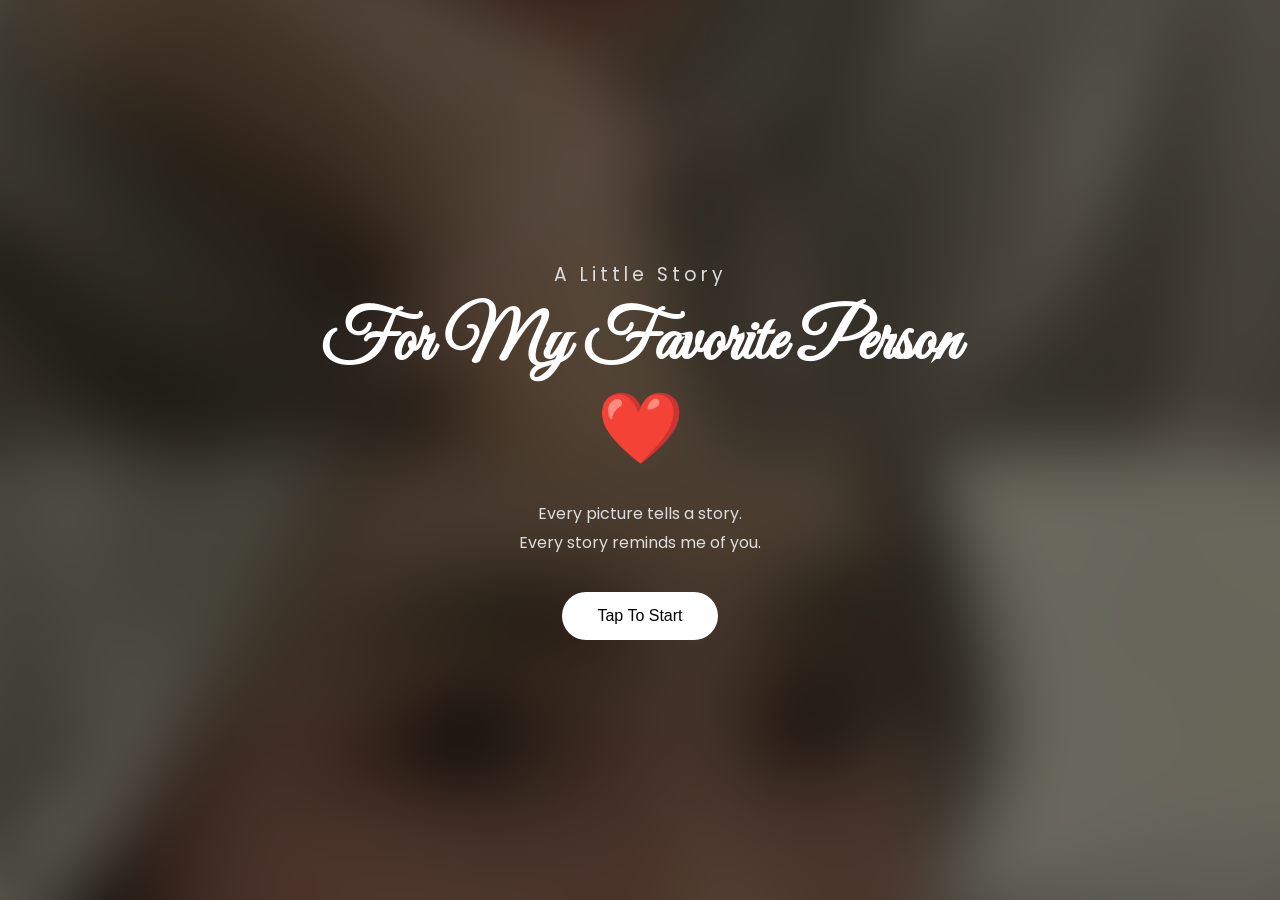
==== commit 4b64c2fe: "Enhance viewer section with Polaroid cards Added three Polaroid cards with images and captions to th" ====
--- a/index.html
+++ b/index.html
@@ -116,19 +116,33 @@
 
         </div>
 
-        <!-- Photo -->
-
+        <!-- 3 Polaroid Cards displayed together -->
         <section id="viewer">
 
-            <img
-                id="photo"
-                src="img/1.jpg"
-                alt="Photo">
+            <div class="card" id="card1">
+                <div class="card-img-container">
+                    <img id="photo1" src="img/1.jpg" alt="Photo">
+                </div>
+                <div class="card-caption" id="cap1">Memories</div>
+            </div>
+
+            <div class="card" id="card2">
+                <div class="card-img-container">
+                    <img id="photo2" src="img/2.jpg" alt="Photo">
+                </div>
+                <div class="card-caption" id="cap2">Moments</div>
+            </div>
+
+            <div class="card" id="card3">
+                <div class="card-img-container">
+                    <img id="photo3" src="img/3.jpg" alt="Photo">
+                </div>
+                <div class="card-caption" id="cap3">Forever</div>
+            </div>
 
         </section>
 
-        <!-- Text -->
-
+        <!-- Random Position Text Container -->
         <section id="textContainer">
 
             <h1 id="mainText">
@@ -215,3 +229,4 @@
 </body>
 
 </html>
+[cite: 5]```
--- a/style.css
+++ b/style.css
@@ -1,222 +1,409 @@
-/* Mengambil Font Estetik dari Google Fonts */
-@import url('https://fonts.googleapis.com/css2?family=Playfair+Display:ital,wght@0,400;0,600;1,400&family=Poppins:wght@300;400;500&display=swap');
-
-/* --- PENGATURAN DASAR --- */
-* {
-    margin: 0;
-    padding: 0;
-    box-sizing: border-box;
-}
-
-body {
-    /* Latar belakang gelap bernuansa ungu/abu-abu romantis */
-    background: linear-gradient(135deg, #1a1625 0%, #2d2438 100%);
-    color: #fdfdfd;
-    font-family: 'Poppins', sans-serif;
-    min-height: 100vh;
-    overflow-x: hidden;
-    display: flex;
-    justify-content: center;
-    align-items: center;
-    text-align: center;
-}
-
-/* Mengatur Tampilan Layar (Seksi) */
-.screen {
-    width: 100%;
-    max-width: 800px;
-    padding: 2rem;
-    display: flex;
-    flex-direction: column;
-    justify-content: center;
-    align-items: center;
-    min-height: 100vh;
-    /* Animasi transisi halus saat ganti layar */
-    animation: fadeIn 1.5s ease-in-out;
-}
-
-/* Class untuk menyembunyikan dan menampilkan layar */
-.hidden {
-    display: none !important;
-}
-
-.active {
-    display: flex;
-}
-
-/* --- TIPOGRAFI (TEKS) --- */
-h1 {
-    font-family: 'Playfair Display', serif;
-    font-size: 3.5rem;
-    font-weight: 600;
-    line-height: 1.2;
-    margin-bottom: 1rem;
-    color: #fffaf0;
-    text-shadow: 0 0 15px rgba(255, 255, 255, 0.3);
-}
-
-h2 {
-    font-family: 'Playfair Display', serif;
-    font-size: 2rem;
-    margin-bottom: 1rem;
-}
-
-h4 {
-    font-size: 0.9rem;
-    letter-spacing: 3px;
-    text-transform: uppercase;
-    color: #d4c4b7;
-    margin-bottom: 1rem;
-}
-
-p {
-    font-size: 0.95rem;
-    color: #e0d8e6;
-    margin-bottom: 1.5rem;
-    line-height: 1.6;
-}
-
-/* --- TOMBOL (BUTTON) --- */
-.btn {
-    background-color: transparent;
-    border: 1px solid #d4c4b7;
-    color: #d4c4b7;
-    padding: 10px 25px;
-    border-radius: 30px;
-    font-family: 'Poppins', sans-serif;
-    font-size: 0.9rem;
-    letter-spacing: 1px;
-    cursor: pointer;
-    transition: all 0.3s ease;
-    margin-top: 2rem;
-}
-
-.btn:hover {
-    background-color: #d4c4b7;
-    color: #1a1625;
-    box-shadow: 0 0 15px rgba(212, 196, 183, 0.5);
-    transform: scale(1.05);
-}
-
-/* --- LAYAR 1: COUNTDOWN --- */
-.timer-container {
-    display: flex;
-    gap: 15px;
-    margin: 2rem 0;
-}
-
-.time-box {
-    background: rgba(255, 255, 255, 0.05);
-    border: 1px solid rgba(255, 255, 255, 0.1);
-    border-radius: 12px;
-    padding: 15px 20px;
-    min-width: 80px;
-    backdrop-filter: blur(5px);
-}
-
-.time-box span {
-    display: block;
-    font-family: 'Playfair Display', serif;
-    font-size: 2.5rem;
-    font-weight: 600;
-}
-
-.time-box small {
-    font-size: 0.7rem;
-    letter-spacing: 2px;
-    color: #a99cae;
-}
-
-/* --- LAYAR 2: KADO --- */
-.gift-box-container {
-    margin: 2rem 0;
-    cursor: pointer;
-    animation: float 3s ease-in-out infinite; /* Animasi melayang */
-}
-
-.gift-img {
-    width: 150px;
-    transition: transform 0.3s ease;
-}
-
-.gift-img:hover {
-    transform: scale(1.1) rotate(5deg); /* Efek goyang saat disentuh */
-}
-
-/* --- LAYAR 3: SURAT --- */
-.letter-content {
-    background: rgba(255, 255, 255, 0.03);
-    border: 1px solid rgba(255, 255, 255, 0.08);
-    padding: 2rem;
-    border-radius: 15px;
-    max-width: 600px;
-    margin: 2rem auto;
-    text-align: center;
-    backdrop-filter: blur(10px);
-}
-
-/* --- LAYAR 4: GALERI POLAROID --- */
-.polaroid-gallery {
-    display: flex;
-    flex-wrap: wrap;
-    justify-content: center;
-    gap: 20px;
-    margin-top: 2rem;
-    max-width: 900px;
-}
-
-.polaroid {
-    background: #fff;
-    padding: 10px 10px 30px 10px; /* Bawah lebih lebar khas polaroid */
-    border-radius: 4px;
-    box-shadow: 0 10px 20px rgba(0,0,0,0.3);
-    width: 150px;
-    transition: transform 0.3s;
-}
-
-.polaroid img {
-    width: 100%;
-    height: auto;
-    border-radius: 2px;
-}
-
-/* Memutar foto secara acak agar terlihat natural berserakan */
-.polaroid:nth-child(even) { transform: rotate(5deg); }
-.polaroid:nth-child(odd) { transform: rotate(-4deg); }
-.polaroid:nth-child(3n) { transform: rotate(7deg); }
-.polaroid:hover { transform: scale(1.1) rotate(0deg); z-index: 10; position: relative;}
-
-/* --- LAYAR 5: VIDEO --- */
-.video-container {
-    margin: 2rem 0;
-    max-width: 600px;
-    width: 100%;
-    border-radius: 15px;
-    overflow: hidden;
-    box-shadow: 0 10px 30px rgba(0,0,0,0.5);
-}
-
-video {
-    width: 100%;
-    display: block;
-}
-
-/* --- KEYFRAMES (ANIMASI) --- */
-@keyframes fadeIn {
-    from { opacity: 0; transform: translateY(20px); }
-    to { opacity: 1; transform: translateY(0); }
-}
-
-@keyframes float {
-    0% { transform: translateY(0px); }
-    50% { transform: translateY(-15px); }
-    100% { transform: translateY(0px); }
-}
-
-/* Responsif untuk HP */
-@media (max-width: 600px) {
-    h1 { font-size: 2.5rem; }
-    .timer-container { gap: 10px; }
-    .time-box { padding: 10px 15px; min-width: 65px; }
-    .time-box span { font-size: 1.8rem; }
-}
+/* ==========================================
+   RESET
+========================================== */
+
+*{
+    margin:0;
+    padding:0;
+    box-sizing:border-box;
+}
+
+html,
+body{
+    width:100%;
+    height:100%;
+    overflow:hidden;
+    font-family:"Poppins",sans-serif;
+    background:#000;
+    color:#fff;
+}
+
+body{
+    position:relative;
+}
+
+/* ==========================================
+   LOADING
+========================================== */
+
+#loading{
+    position:fixed;
+    inset:0;
+    background:#000;
+    display:flex;
+    justify-content:center;
+    align-items:center;
+    z-index:9999;
+    transition:1s;
+}
+
+.loader{
+    text-align:center;
+}
+
+.heart{
+    font-size:70px;
+    animation:heartbeat 1.2s infinite;
+}
+
+.loader h2{
+    margin-top:20px;
+    font-size:20px;
+    font-weight:500;
+}
+
+.loading-bar{
+    width:220px;
+    height:5px;
+    background:#333;
+    border-radius:50px;
+    margin:25px auto 0;
+    overflow:hidden;
+}
+
+#loadingFill{
+    width:0%;
+    height:100%;
+    background:#ffffff;
+    transition:.3s;
+}
+
+/* ==========================================
+   INTRO
+========================================== */
+
+#intro{
+    position:fixed;
+    inset:0;
+    display:flex;
+    justify-content:center;
+    align-items:center;
+    overflow:hidden;
+}
+
+.intro-bg{
+    position:absolute;
+    inset:0;
+    background:url("img/1.jpg") center center/cover no-repeat;
+    filter:blur(30px);
+    transform:scale(1.2);
+}
+
+.overlay{
+    position:absolute;
+    inset:0;
+    background:rgba(0,0,0,.55);
+}
+
+.intro-content{
+    position:relative;
+    z-index:5;
+    width:90%;
+    max-width:700px;
+    text-align:center;
+}
+
+.intro-content h3{
+    letter-spacing:4px;
+    font-weight:400;
+    margin-bottom:10px;
+    color:#ddd;
+}
+
+.intro-content h1{
+    font-family:"Great Vibes",cursive;
+    font-size:70px;
+    margin-bottom:20px;
+}
+
+.intro-content p{
+    line-height:1.8;
+    color:#ddd;
+}
+
+#startBtn{
+    margin-top:35px;
+    padding:15px 35px;
+    border:none;
+    border-radius:999px;
+    background:#ffffff;
+    color:#000;
+    font-size:16px;
+    cursor:pointer;
+    transition:.35s;
+}
+
+#startBtn:hover{
+    transform:scale(1.05);
+}
+
+/* ==========================================
+   STORY
+========================================== */
+
+#story{
+    position:fixed;
+    inset:0;
+    display:none;
+    overflow:hidden;
+}
+
+#backgroundBlur{
+    position:absolute;
+    inset:0;
+    background:url("img/1.jpg") center center/cover no-repeat;
+    filter:blur(30px);
+    transform:scale(1.2);
+    opacity:.4;
+    transition:1s;
+}
+
+#gradient{
+    position:absolute;
+    inset:0;
+    background:
+    linear-gradient(
+        to bottom,
+        rgba(0,0,0,.15),
+        rgba(0,0,0,.4),
+        rgba(0,0,0,.8)
+    );
+}
+
+#stars{
+    position:absolute;
+    inset:0;
+    background-image:
+    radial-gradient(#ffffff 1px,transparent 1px);
+    background-size:45px 45px;
+    opacity:.15;
+    animation:stars 80s linear infinite;
+}
+
+#heartCanvas{
+    position:absolute;
+    inset:0;
+    pointer-events:none;
+    z-index:8;
+}
+
+/* ==========================================
+   PROGRESS
+========================================== */
+
+#progressContainer{
+    position:absolute;
+    top:18px;
+    left:18px;
+    right:18px;
+    height:5px;
+    background:rgba(255,255,255,.2);
+    border-radius:999px;
+    overflow:hidden;
+    z-index:20;
+}
+
+#progressBar{
+    width:0%;
+    height:100%;
+    background:#fff;
+}
+
+/* ==========================================
+   PHOTO
+========================================== */
+
+#viewer{
+    position:absolute;
+    inset:0;
+    display:flex;
+    justify-content:center;
+    align-items:center;
+    padding: 30px; /* Jarak agar bingkai foto tidak menempel di tepi layar */
+}
+
+#photo{
+    width:100%;
+    height:100%;
+    object-fit:cover;
+    transition:1s;
+    border: 10px solid #ffffff; /* Ketebalan dan warna bingkai */
+    border-radius: 15px; /* Membuat sudut bingkai sedikit melengkung */
+    box-sizing: border-box; 
+    box-shadow: 0 10px 30px rgba(0,0,0,0.6);
+}
+
+/* ==========================================
+   TEXT
+========================================== */
+
+#textContainer{
+    position:absolute;
+    left:50%;
+    bottom:9%;
+    transform:translateX(-50%);
+    width:90%;
+    max-width:700px;
+    text-align:center;
+    z-index:10;
+}
+
+#mainText{
+    font-family:"Great Vibes",cursive;
+    font-size:58px;
+    margin-bottom:12px;
+    text-shadow:0 5px 20px rgba(0,0,0,.6);
+}
+
+#subText{
+    font-size:18px;
+    line-height:1.8;
+    color:#f0f0f0;
+}
+
+/* ==========================================
+   MUSIC BUTTON
+========================================== */
+
+#musicBtn{
+    position:absolute;
+    top:28px;
+    right:22px;
+    width:50px;
+    height:50px;
+    border:none;
+    border-radius:50%;
+    background:rgba(255,255,255,.15);
+    backdrop-filter:blur(15px);
+    color:#fff;
+    cursor:pointer;
+    z-index:30;
+}
+
+/* ==========================================
+   ENDING
+========================================== */
+
+#ending{
+    position:fixed;
+    inset:0;
+    display:none;
+    justify-content:center;
+    align-items:center;
+    background:#000;
+    overflow:hidden;
+}
+
+.ending-content{
+    position:relative;
+    z-index:5;
+    width:90%;
+    max-width:700px;
+    text-align:center;
+}
+
+.ending-content h1{
+    font-family:"Great Vibes",cursive;
+    font-size:70px;
+    margin-bottom:20px;
+}
+
+.ending-content p{
+    line-height:2;
+    color:#ddd;
+}
+
+#replayBtn{
+    margin-top:35px;
+    padding:15px 35px;
+    border:none;
+    border-radius:999px;
+    background:#fff;
+    color:#000;
+    cursor:pointer;
+    transition:.3s;
+}
+
+#replayBtn:hover{
+    transform:scale(1.05);
+}
+
+/* ==========================================
+   ANIMATION
+========================================== */
+
+@keyframes heartbeat{
+
+    0%{
+        transform:scale(1);
+    }
+
+    50%{
+        transform:scale(1.2);
+    }
+
+    100%{
+        transform:scale(1);
+    }
+
+}
+
+@keyframes stars{
+
+    from{
+        background-position:0 0;
+    }
+
+    to{
+        background-position:0 -1000px;
+    }
+
+}
+
+/* ==========================================
+   RESPONSIVE
+========================================== */
+
+@media(max-width:768px){
+
+    .intro-content h1,
+    .ending-content h1,
+    #mainText{
+
+        font-size:48px;
+
+    }
+
+    #subText{
+
+        font-size:16px;
+
+    }
+
+}
+
+@media(max-width:480px){
+
+    .intro-content h1,
+    .ending-content h1,
+    #mainText{
+
+        font-size:38px;
+
+    }
+
+    .intro-content p,
+    #subText{
+
+        font-size:15px;
+
+    }
+
+    #startBtn,
+    #replayBtn{
+
+        padding:14px 28px;
+
+    }
+
+}
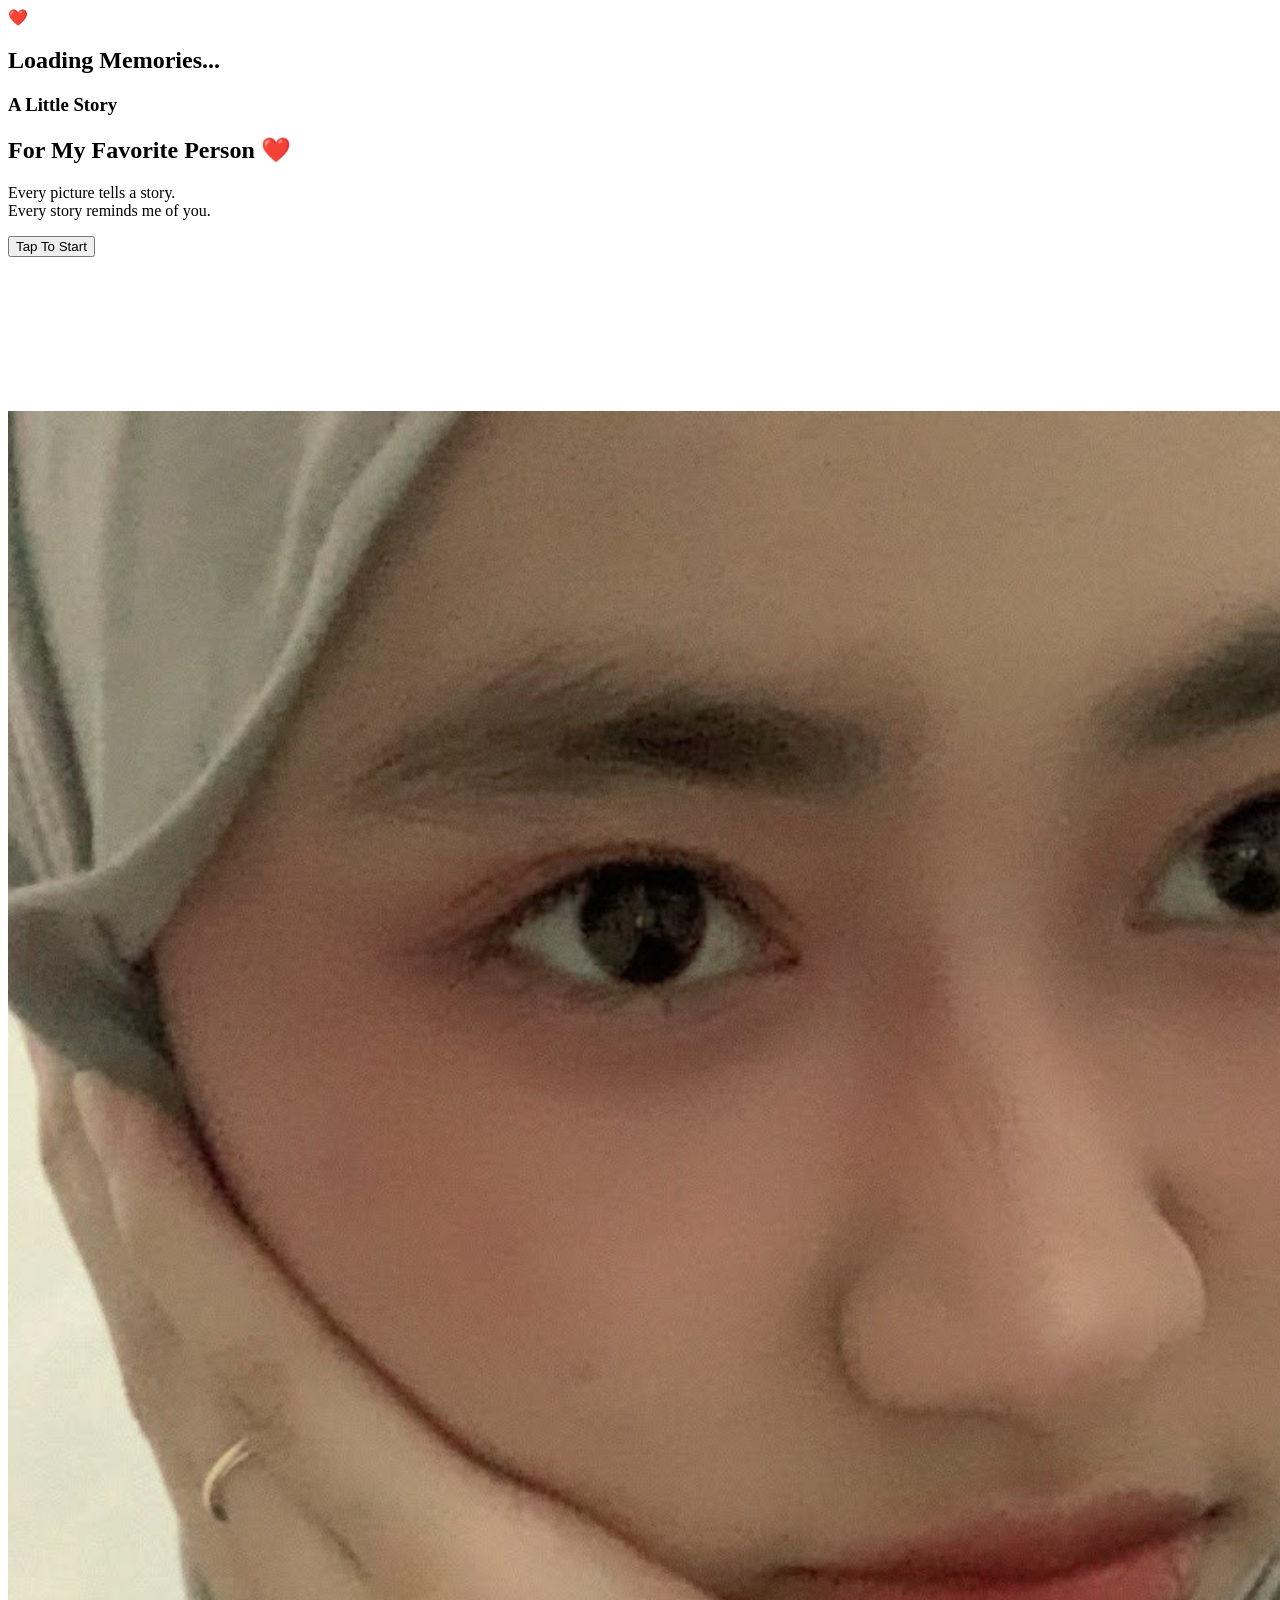
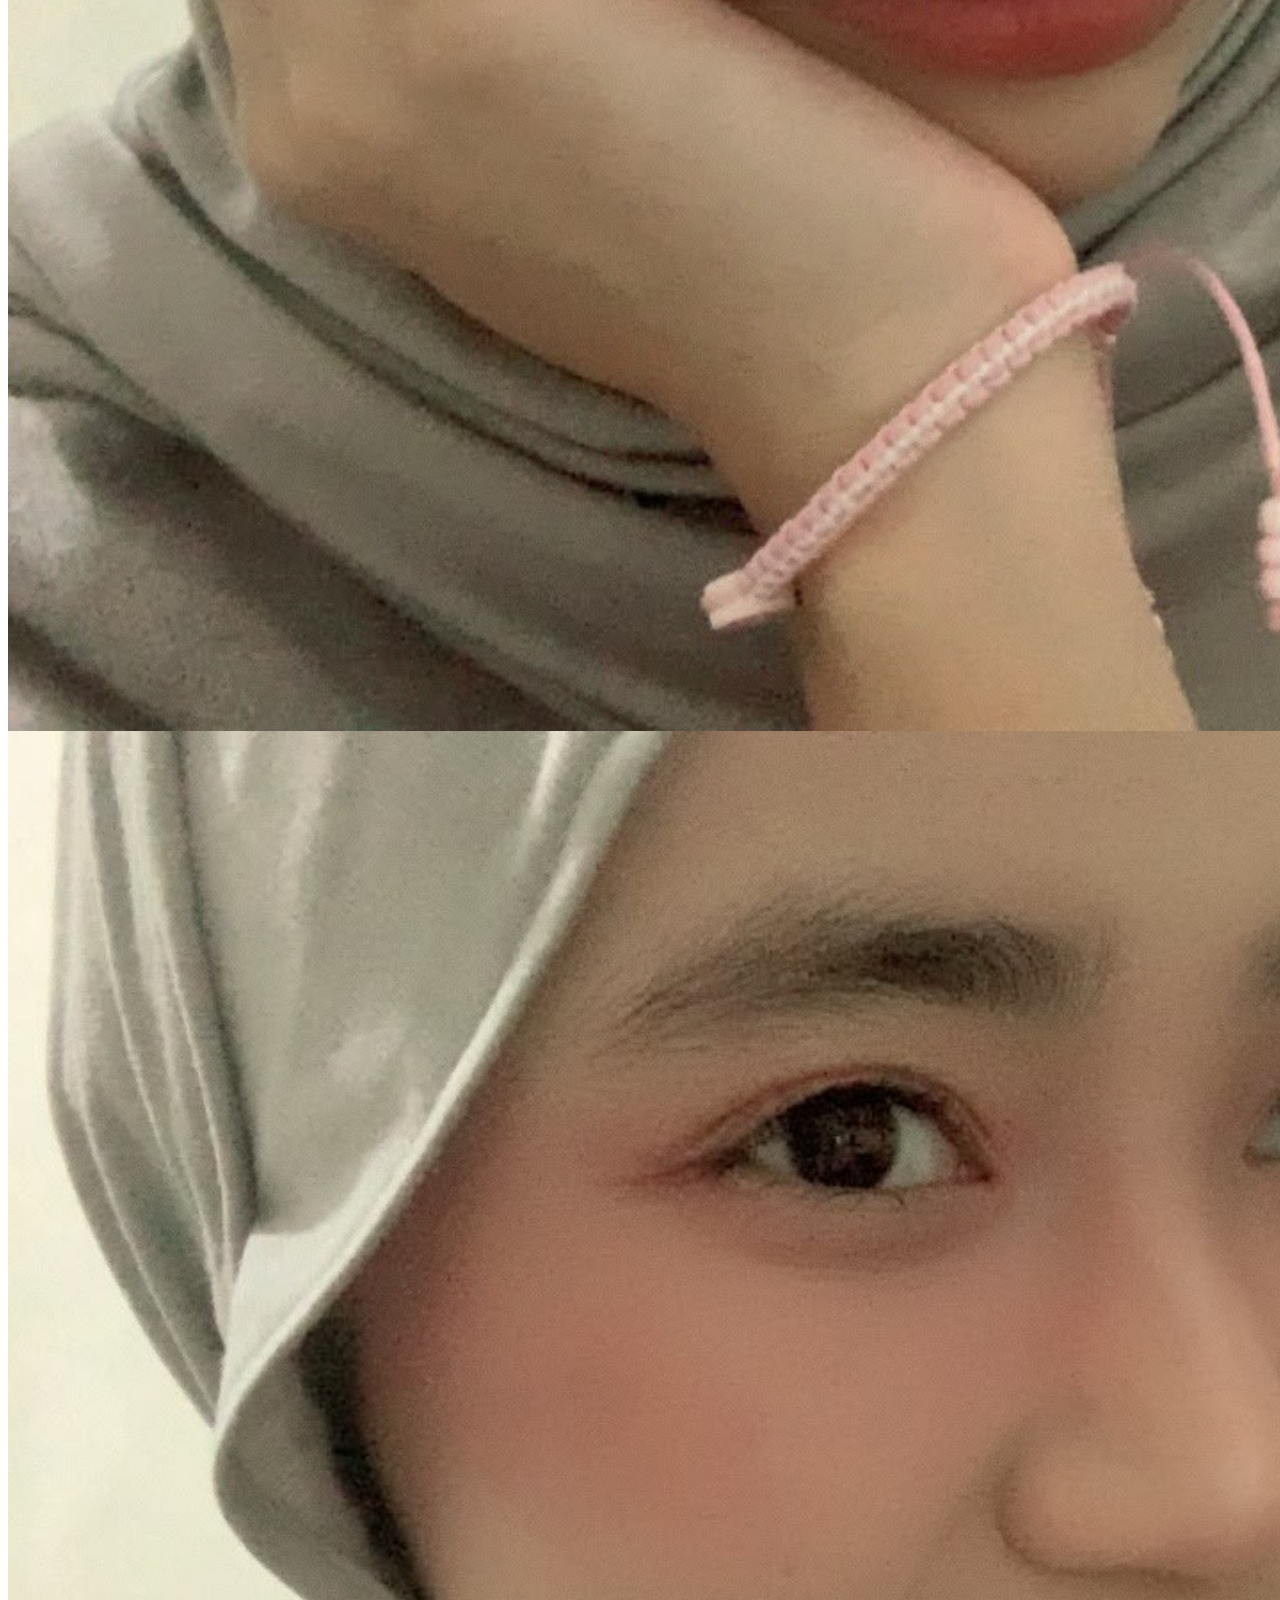
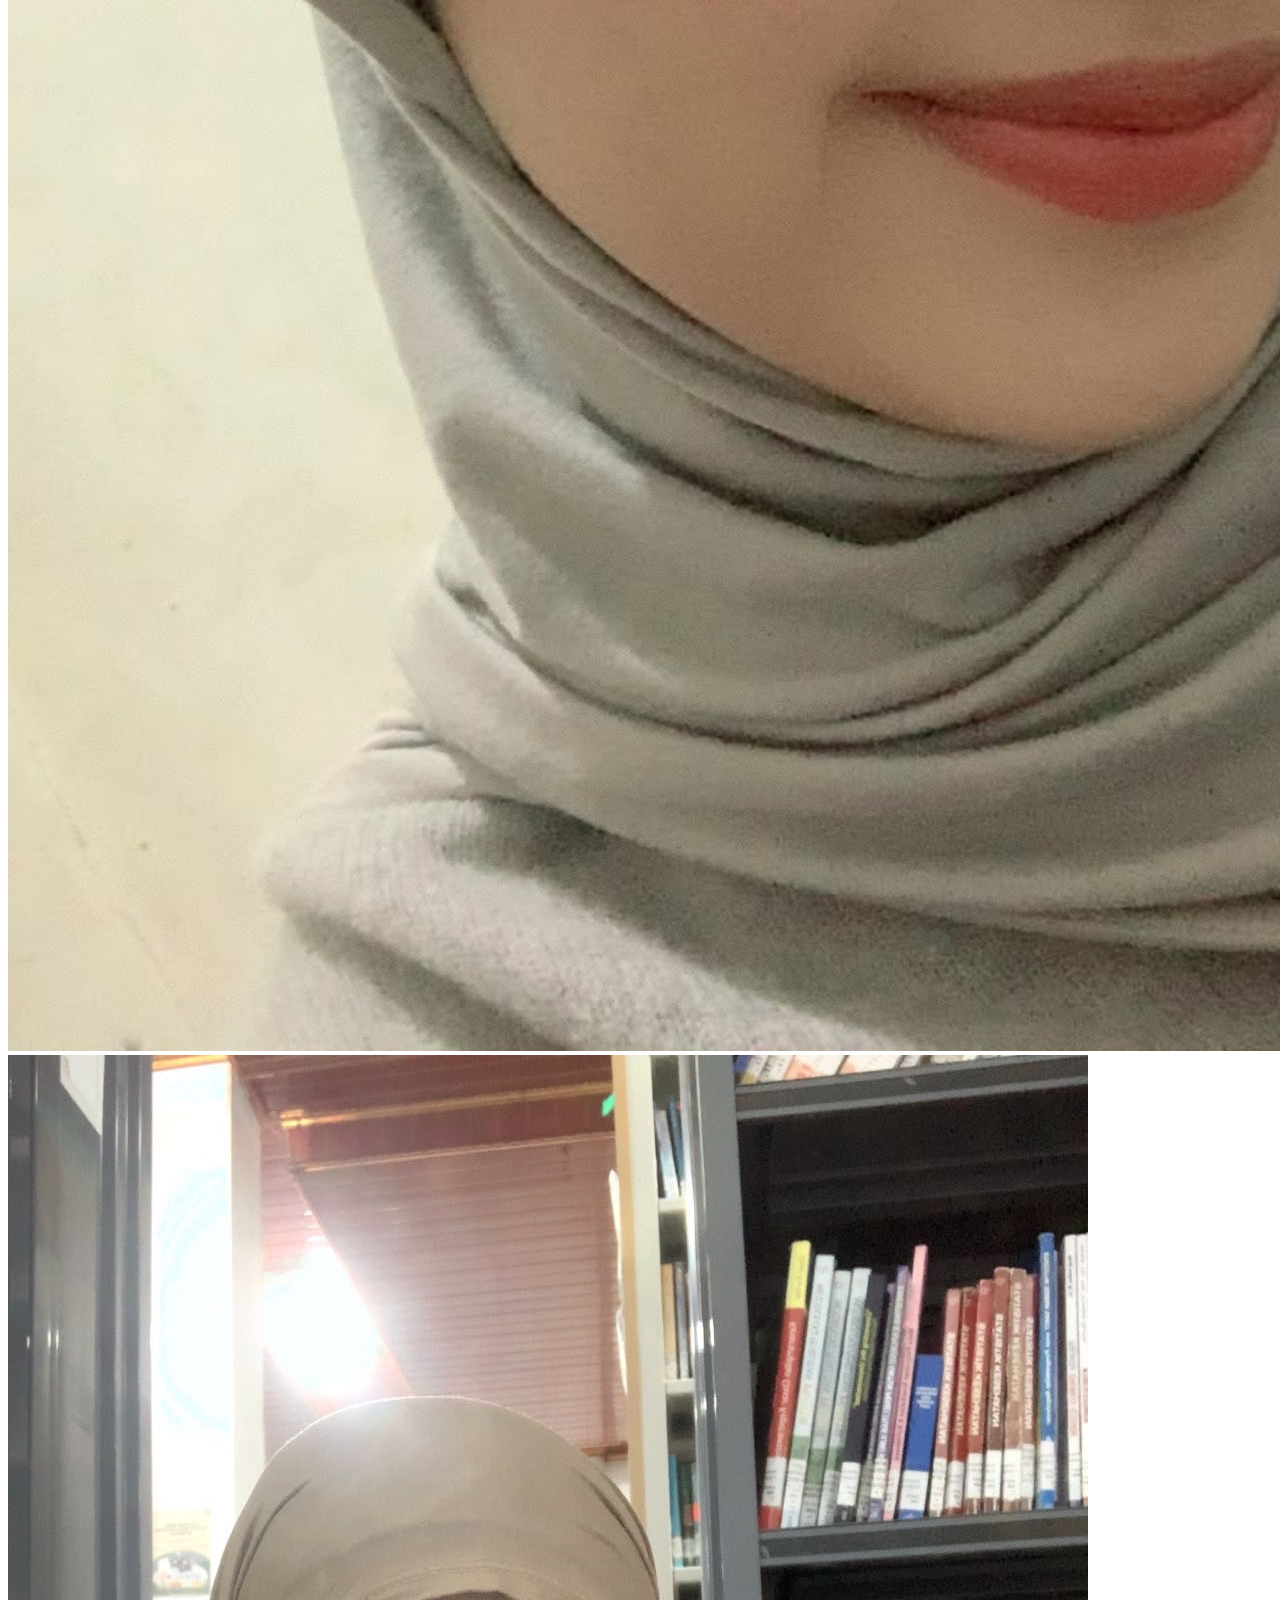
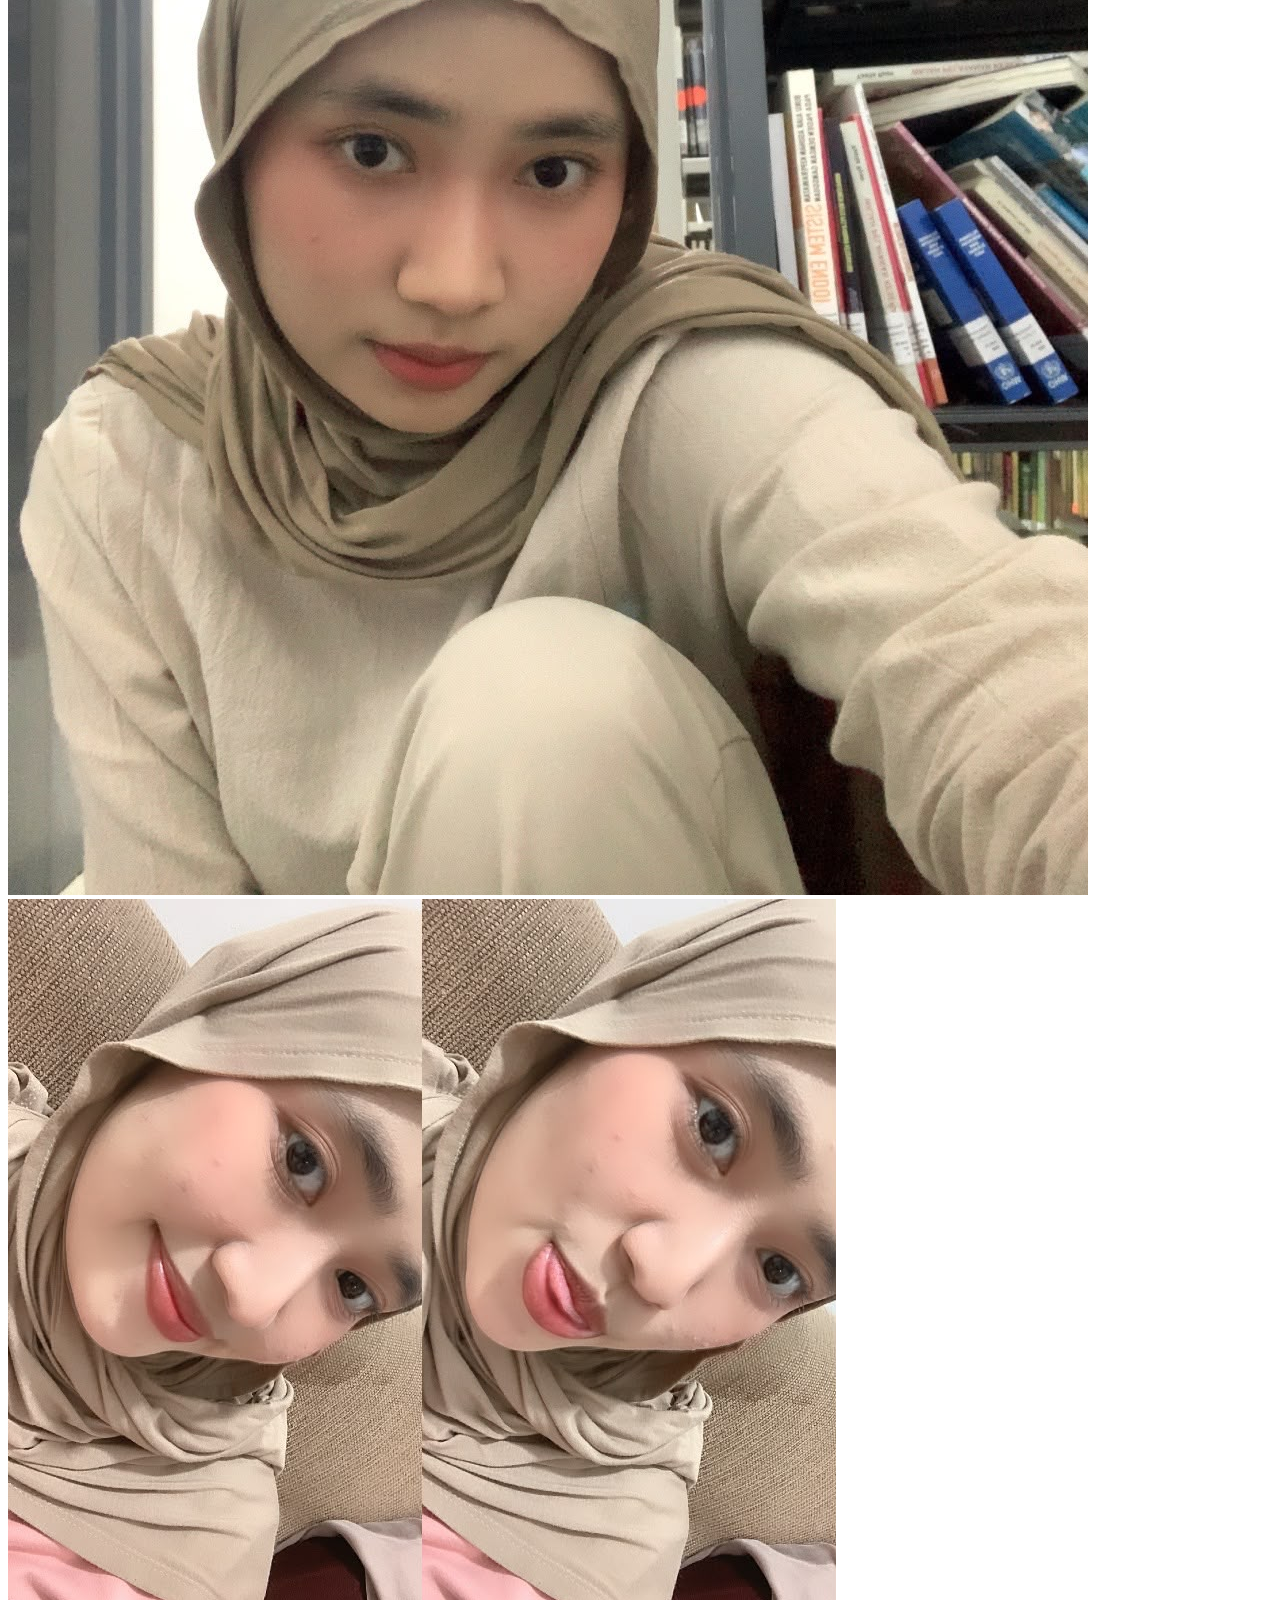
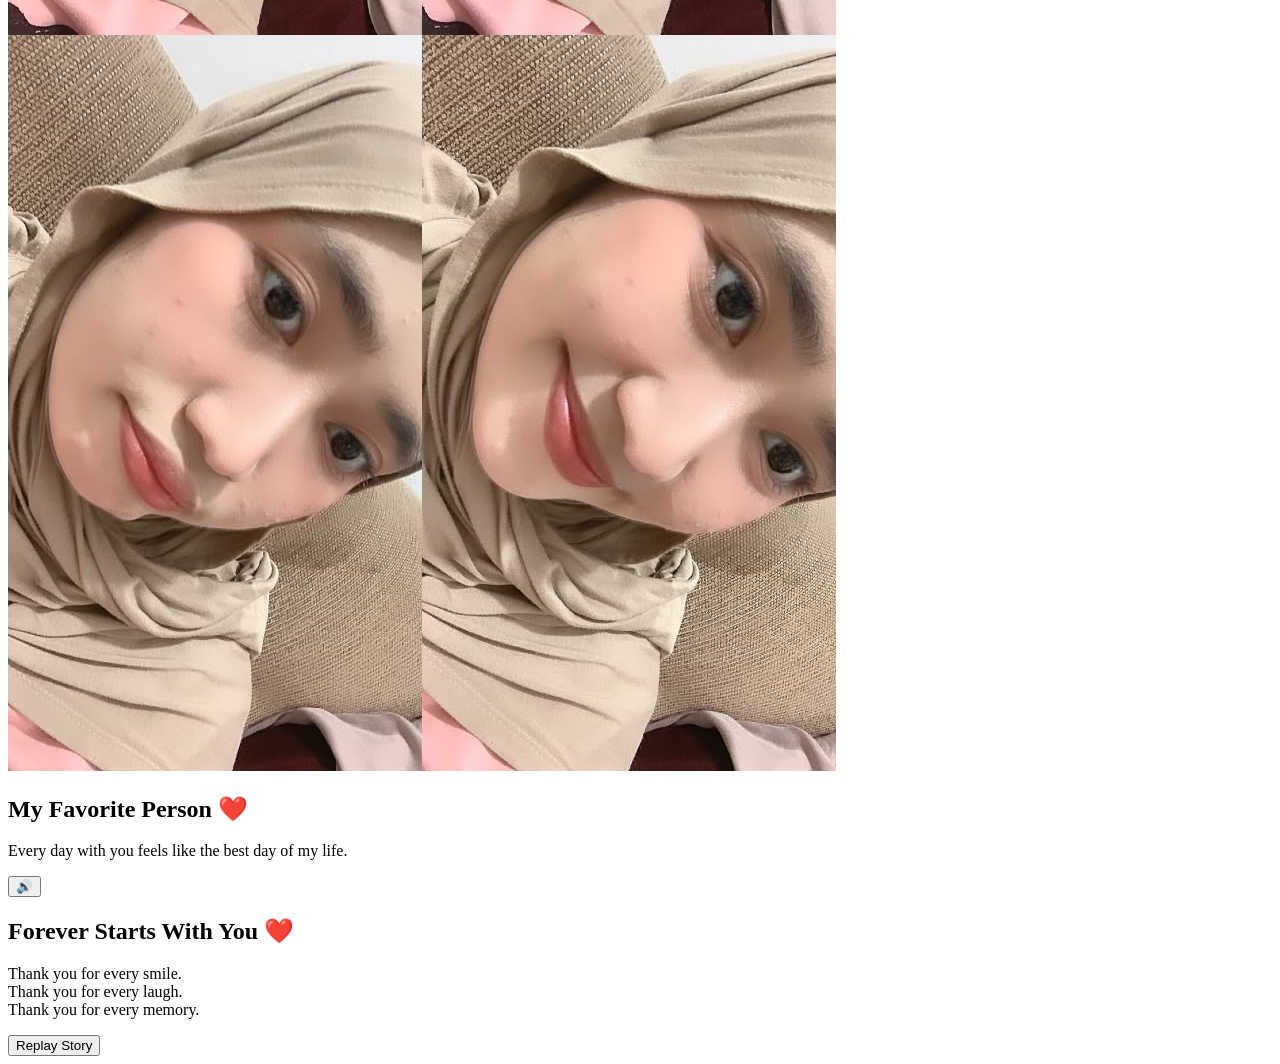
==== commit 541cc703: "Create index.html" ====
--- a/index.html
+++ b/index.html
@@ -4,51 +4,42 @@
 <head>
 
     <meta charset="UTF-8">
-
-    <meta name="viewport"
-        content="width=device-width, initial-scale=1.0">
+    <meta name="viewport" content="width=device-width, initial-scale=1.0">
 
     <title>For My Favorite Person ❤️</title>
 
     <!-- Google Font -->
-    <link rel="preconnect"
-        href="https://fonts.googleapis.com">
-
-    <link rel="preconnect"
-        href="https://fonts.gstatic.com"
-        crossorigin>
+    <link rel="preconnect" href="https://fonts.googleapis.com">
+    <link rel="preconnect" href="https://fonts.gstatic.com" crossorigin>
 
     <link href="https://fonts.googleapis.com/css2?family=Poppins:wght@300;400;500;600;700&family=Great+Vibes&display=swap"
         rel="stylesheet">
 
     <!-- CSS -->
-    <link rel="stylesheet"
-        href="style.css">
+    <link rel="stylesheet" href="style.css">
 
 </head>
 
 <body>
 
     <!-- ========================= -->
-    <!-- LOADING SCREEN -->
+    <!-- LOADING -->
     <!-- ========================= -->
 
     <div id="loading">
 
         <div class="loader">
 
-            <div class="heart">
-                ❤️
+            <div class="heart">❤️</div>
+
+            <h2>Loading Memories...</h2>
+
+            <div class="loading-bar">
+
+                <div id="loadingFill"></div>
+
             </div>
 
-            <h2>Loading Memories...</h2>
-
-            <div class="loading-bar">
-
-                <div id="loadingFill"></div>
-
-            </div>
-
         </div>
 
     </div>
@@ -70,16 +61,12 @@
             <h1>For My Favorite Person ❤️</h1>
 
             <p>
-
                 Every picture tells a story.<br>
                 Every story reminds me of you.
-
             </p>
 
             <button id="startBtn">
-
                 Tap To Start
-
             </button>
 
         </div>
@@ -87,25 +74,17 @@
     </section>
 
     <!-- ========================= -->
-    <!-- MAIN STORY -->
+    <!-- STORY -->
     <!-- ========================= -->
 
     <main id="story">
 
-        <!-- Background Blur -->
-
         <div id="backgroundBlur"></div>
 
-        <!-- Gradient -->
-
         <div id="gradient"></div>
 
-        <!-- Stars -->
-
         <div id="stars"></div>
 
-        <!-- Hearts -->
-
         <canvas id="heartCanvas"></canvas>
 
         <!-- Progress -->
@@ -116,57 +95,58 @@
 
         </div>
 
-        <!-- 3 Polaroid Cards displayed together -->
+        <!-- ========================= -->
+        <!-- PHOTO COLLAGE -->
+        <!-- ========================= -->
+
         <section id="viewer">
 
-            <div class="card" id="card1">
-                <div class="card-img-container">
-                    <img id="photo1" src="img/1.jpg" alt="Photo">
-                </div>
-                <div class="card-caption" id="cap1">Memories</div>
+            <div class="photo-grid">
+
+                <img
+                    id="photo1"
+                    class="photo-item"
+                    src="img/1.jpg"
+                    alt="Photo 1">
+
+                <img
+                    id="photo2"
+                    class="photo-item"
+                    src="img/2.jpg"
+                    alt="Photo 2">
+
+                <img
+                    id="photo3"
+                    class="photo-item"
+                    src="img/3.jpg"
+                    alt="Photo 3">
+
             </div>
 
-            <div class="card" id="card2">
-                <div class="card-img-container">
-                    <img id="photo2" src="img/2.jpg" alt="Photo">
-                </div>
-                <div class="card-caption" id="cap2">Moments</div>
-            </div>
-
-            <div class="card" id="card3">
-                <div class="card-img-container">
-                    <img id="photo3" src="img/3.jpg" alt="Photo">
-                </div>
-                <div class="card-caption" id="cap3">Forever</div>
-            </div>
-
         </section>
 
-        <!-- Random Position Text Container -->
+        <!-- ========================= -->
+        <!-- TEXT -->
+        <!-- ========================= -->
+
         <section id="textContainer">
 
             <h1 id="mainText">
-
                 My Favorite Person ❤️
-
             </h1>
 
             <p id="subText">
-
                 Every day with you
                 feels like the best day
                 of my life.
-
             </p>
 
         </section>
 
-        <!-- Music Button -->
+        <!-- Music -->
 
         <button id="musicBtn">
-
             🔊
-
         </button>
 
     </main>
@@ -182,10 +162,7 @@
         <div class="ending-content">
 
             <h1>
-
-                Forever Starts
-                With You ❤️
-
+                Forever Starts With You ❤️
             </h1>
 
             <p>
@@ -210,9 +187,7 @@
     <!-- AUDIO -->
     <!-- ========================= -->
 
-    <audio
-        id="bgMusic"
-        preload="auto">
+    <audio id="bgMusic" preload="auto">
 
         <source
             src="music/favourite-girl.mp3"
@@ -229,4 +204,3 @@
 </body>
 
 </html>
-[cite: 5]```
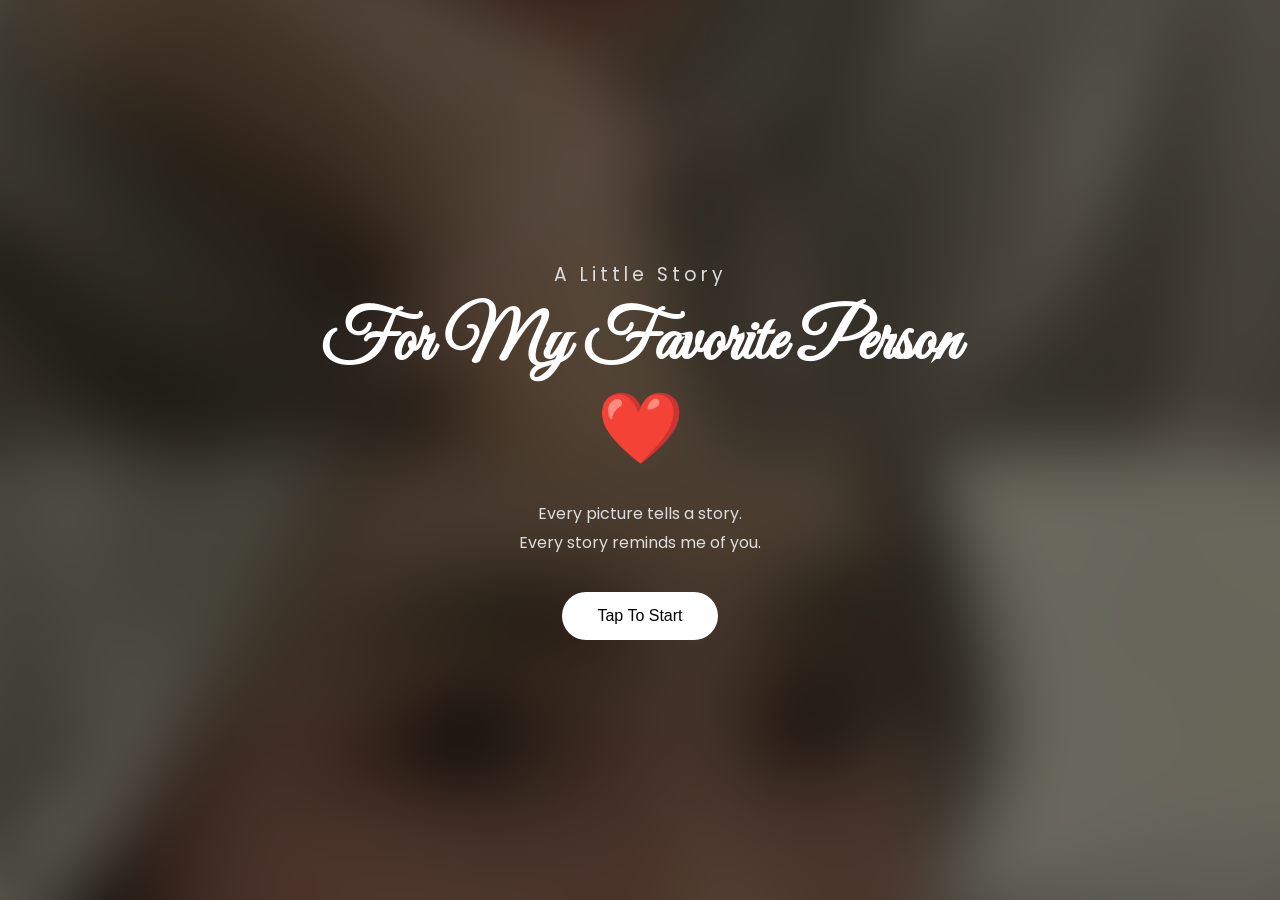
==== commit a60f5d8b: "Add files via upload" ====
--- a/index.html
+++ b/index.html
@@ -4,33 +4,42 @@
 <head>
 
     <meta charset="UTF-8">
-    <meta name="viewport" content="width=device-width, initial-scale=1.0">
+
+    <meta name="viewport"
+        content="width=device-width, initial-scale=1.0">
 
     <title>For My Favorite Person ❤️</title>
 
     <!-- Google Font -->
-    <link rel="preconnect" href="https://fonts.googleapis.com">
-    <link rel="preconnect" href="https://fonts.gstatic.com" crossorigin>
+    <link rel="preconnect"
+        href="https://fonts.googleapis.com">
+
+    <link rel="preconnect"
+        href="https://fonts.gstatic.com"
+        crossorigin>
 
     <link href="https://fonts.googleapis.com/css2?family=Poppins:wght@300;400;500;600;700&family=Great+Vibes&display=swap"
         rel="stylesheet">
 
     <!-- CSS -->
-    <link rel="stylesheet" href="style.css">
+    <link rel="stylesheet"
+        href="style.css">
 
 </head>
 
 <body>
 
     <!-- ========================= -->
-    <!-- LOADING -->
+    <!-- LOADING SCREEN -->
     <!-- ========================= -->
 
     <div id="loading">
 
         <div class="loader">
 
-            <div class="heart">❤️</div>
+            <div class="heart">
+                ❤️
+            </div>
 
             <h2>Loading Memories...</h2>
 
@@ -61,12 +70,16 @@
             <h1>For My Favorite Person ❤️</h1>
 
             <p>
+
                 Every picture tells a story.<br>
                 Every story reminds me of you.
+
             </p>
 
             <button id="startBtn">
+
                 Tap To Start
+
             </button>
 
         </div>
@@ -74,17 +87,25 @@
     </section>
 
     <!-- ========================= -->
-    <!-- STORY -->
+    <!-- MAIN STORY -->
     <!-- ========================= -->
 
     <main id="story">
 
+        <!-- Background Blur -->
+
         <div id="backgroundBlur"></div>
 
+        <!-- Gradient -->
+
         <div id="gradient"></div>
 
+        <!-- Stars -->
+
         <div id="stars"></div>
 
+        <!-- Hearts -->
+
         <canvas id="heartCanvas"></canvas>
 
         <!-- Progress -->
@@ -95,58 +116,43 @@
 
         </div>
 
-        <!-- ========================= -->
-        <!-- PHOTO COLLAGE -->
-        <!-- ========================= -->
+        <!-- Photo -->
 
         <section id="viewer">
 
-            <div class="photo-grid">
-
-                <img
-                    id="photo1"
-                    class="photo-item"
-                    src="img/1.jpg"
-                    alt="Photo 1">
-
-                <img
-                    id="photo2"
-                    class="photo-item"
-                    src="img/2.jpg"
-                    alt="Photo 2">
-
-                <img
-                    id="photo3"
-                    class="photo-item"
-                    src="img/3.jpg"
-                    alt="Photo 3">
-
-            </div>
+            <img
+                id="photo"
+                src="img/1.jpg"
+                alt="Photo">
 
         </section>
 
-        <!-- ========================= -->
-        <!-- TEXT -->
-        <!-- ========================= -->
+        <!-- Text -->
 
         <section id="textContainer">
 
             <h1 id="mainText">
+
                 My Favorite Person ❤️
+
             </h1>
 
             <p id="subText">
+
                 Every day with you
                 feels like the best day
                 of my life.
+
             </p>
 
         </section>
 
-        <!-- Music -->
+        <!-- Music Button -->
 
         <button id="musicBtn">
+
             🔊
+
         </button>
 
     </main>
@@ -162,7 +168,10 @@
         <div class="ending-content">
 
             <h1>
-                Forever Starts With You ❤️
+
+                Forever Starts
+                With You ❤️
+
             </h1>
 
             <p>
@@ -187,7 +196,9 @@
     <!-- AUDIO -->
     <!-- ========================= -->
 
-    <audio id="bgMusic" preload="auto">
+    <audio
+        id="bgMusic"
+        preload="auto">
 
         <source
             src="music/favourite-girl.mp3"
--- a/style.css
+++ b/style.css
@@ -0,0 +1,409 @@
+/* ==========================================
+   RESET
+========================================== */
+
+*{
+    margin:0;
+    padding:0;
+    box-sizing:border-box;
+}
+
+html,
+body{
+    width:100%;
+    height:100%;
+    overflow:hidden;
+    font-family:"Poppins",sans-serif;
+    background:#000;
+    color:#fff;
+}
+
+body{
+    position:relative;
+}
+
+/* ==========================================
+   LOADING
+========================================== */
+
+#loading{
+    position:fixed;
+    inset:0;
+    background:#000;
+    display:flex;
+    justify-content:center;
+    align-items:center;
+    z-index:9999;
+    transition:1s;
+}
+
+.loader{
+    text-align:center;
+}
+
+.heart{
+    font-size:70px;
+    animation:heartbeat 1.2s infinite;
+}
+
+.loader h2{
+    margin-top:20px;
+    font-size:20px;
+    font-weight:500;
+}
+
+.loading-bar{
+    width:220px;
+    height:5px;
+    background:#333;
+    border-radius:50px;
+    margin:25px auto 0;
+    overflow:hidden;
+}
+
+#loadingFill{
+    width:0%;
+    height:100%;
+    background:#ffffff;
+    transition:.3s;
+}
+
+/* ==========================================
+   INTRO
+========================================== */
+
+#intro{
+    position:fixed;
+    inset:0;
+    display:flex;
+    justify-content:center;
+    align-items:center;
+    overflow:hidden;
+}
+
+.intro-bg{
+    position:absolute;
+    inset:0;
+    background:url("img/1.jpg") center center/cover no-repeat;
+    filter:blur(30px);
+    transform:scale(1.2);
+}
+
+.overlay{
+    position:absolute;
+    inset:0;
+    background:rgba(0,0,0,.55);
+}
+
+.intro-content{
+    position:relative;
+    z-index:5;
+    width:90%;
+    max-width:700px;
+    text-align:center;
+}
+
+.intro-content h3{
+    letter-spacing:4px;
+    font-weight:400;
+    margin-bottom:10px;
+    color:#ddd;
+}
+
+.intro-content h1{
+    font-family:"Great Vibes",cursive;
+    font-size:70px;
+    margin-bottom:20px;
+}
+
+.intro-content p{
+    line-height:1.8;
+    color:#ddd;
+}
+
+#startBtn{
+    margin-top:35px;
+    padding:15px 35px;
+    border:none;
+    border-radius:999px;
+    background:#ffffff;
+    color:#000;
+    font-size:16px;
+    cursor:pointer;
+    transition:.35s;
+}
+
+#startBtn:hover{
+    transform:scale(1.05);
+}
+
+/* ==========================================
+   STORY
+========================================== */
+
+#story{
+    position:fixed;
+    inset:0;
+    display:none;
+    overflow:hidden;
+}
+
+#backgroundBlur{
+    position:absolute;
+    inset:0;
+    background:url("img/1.jpg") center center/cover no-repeat;
+    filter:blur(30px);
+    transform:scale(1.2);
+    opacity:.4;
+    transition:1s;
+}
+
+#gradient{
+    position:absolute;
+    inset:0;
+    background:
+    linear-gradient(
+        to bottom,
+        rgba(0,0,0,.15),
+        rgba(0,0,0,.4),
+        rgba(0,0,0,.8)
+    );
+}
+
+#stars{
+    position:absolute;
+    inset:0;
+    background-image:
+    radial-gradient(#ffffff 1px,transparent 1px);
+    background-size:45px 45px;
+    opacity:.15;
+    animation:stars 80s linear infinite;
+}
+
+#heartCanvas{
+    position:absolute;
+    inset:0;
+    pointer-events:none;
+    z-index:8;
+}
+
+/* ==========================================
+   PROGRESS
+========================================== */
+
+#progressContainer{
+    position:absolute;
+    top:18px;
+    left:18px;
+    right:18px;
+    height:5px;
+    background:rgba(255,255,255,.2);
+    border-radius:999px;
+    overflow:hidden;
+    z-index:20;
+}
+
+#progressBar{
+    width:0%;
+    height:100%;
+    background:#fff;
+}
+
+/* ==========================================
+   PHOTO
+========================================== */
+
+#viewer{
+    position:absolute;
+    inset:0;
+    display:flex;
+    justify-content:center;
+    align-items:center;
+    padding: 30px; /* Jarak agar bingkai foto tidak menempel di tepi layar */
+}
+
+#photo{
+    width:100%;
+    height:100%;
+    object-fit:cover;
+    transition:1s;
+    border: 10px solid #ffffff; /* Ketebalan dan warna bingkai */
+    border-radius: 15px; /* Membuat sudut bingkai sedikit melengkung */
+    box-sizing: border-box; 
+    box-shadow: 0 10px 30px rgba(0,0,0,0.6);
+}
+
+/* ==========================================
+   TEXT
+========================================== */
+
+#textContainer{
+    position:absolute;
+    left:50%;
+    bottom:9%;
+    transform:translateX(-50%);
+    width:90%;
+    max-width:700px;
+    text-align:center;
+    z-index:10;
+}
+
+#mainText{
+    font-family:"Great Vibes",cursive;
+    font-size:58px;
+    margin-bottom:12px;
+    text-shadow:0 5px 20px rgba(0,0,0,.6);
+}
+
+#subText{
+    font-size:18px;
+    line-height:1.8;
+    color:#f0f0f0;
+}
+
+/* ==========================================
+   MUSIC BUTTON
+========================================== */
+
+#musicBtn{
+    position:absolute;
+    top:28px;
+    right:22px;
+    width:50px;
+    height:50px;
+    border:none;
+    border-radius:50%;
+    background:rgba(255,255,255,.15);
+    backdrop-filter:blur(15px);
+    color:#fff;
+    cursor:pointer;
+    z-index:30;
+}
+
+/* ==========================================
+   ENDING
+========================================== */
+
+#ending{
+    position:fixed;
+    inset:0;
+    display:none;
+    justify-content:center;
+    align-items:center;
+    background:#000;
+    overflow:hidden;
+}
+
+.ending-content{
+    position:relative;
+    z-index:5;
+    width:90%;
+    max-width:700px;
+    text-align:center;
+}
+
+.ending-content h1{
+    font-family:"Great Vibes",cursive;
+    font-size:70px;
+    margin-bottom:20px;
+}
+
+.ending-content p{
+    line-height:2;
+    color:#ddd;
+}
+
+#replayBtn{
+    margin-top:35px;
+    padding:15px 35px;
+    border:none;
+    border-radius:999px;
+    background:#fff;
+    color:#000;
+    cursor:pointer;
+    transition:.3s;
+}
+
+#replayBtn:hover{
+    transform:scale(1.05);
+}
+
+/* ==========================================
+   ANIMATION
+========================================== */
+
+@keyframes heartbeat{
+
+    0%{
+        transform:scale(1);
+    }
+
+    50%{
+        transform:scale(1.2);
+    }
+
+    100%{
+        transform:scale(1);
+    }
+
+}
+
+@keyframes stars{
+
+    from{
+        background-position:0 0;
+    }
+
+    to{
+        background-position:0 -1000px;
+    }
+
+}
+
+/* ==========================================
+   RESPONSIVE
+========================================== */
+
+@media(max-width:768px){
+
+    .intro-content h1,
+    .ending-content h1,
+    #mainText{
+
+        font-size:48px;
+
+    }
+
+    #subText{
+
+        font-size:16px;
+
+    }
+
+}
+
+@media(max-width:480px){
+
+    .intro-content h1,
+    .ending-content h1,
+    #mainText{
+
+        font-size:38px;
+
+    }
+
+    .intro-content p,
+    #subText{
+
+        font-size:15px;
+
+    }
+
+    #startBtn,
+    #replayBtn{
+
+        padding:14px 28px;
+
+    }
+
+}
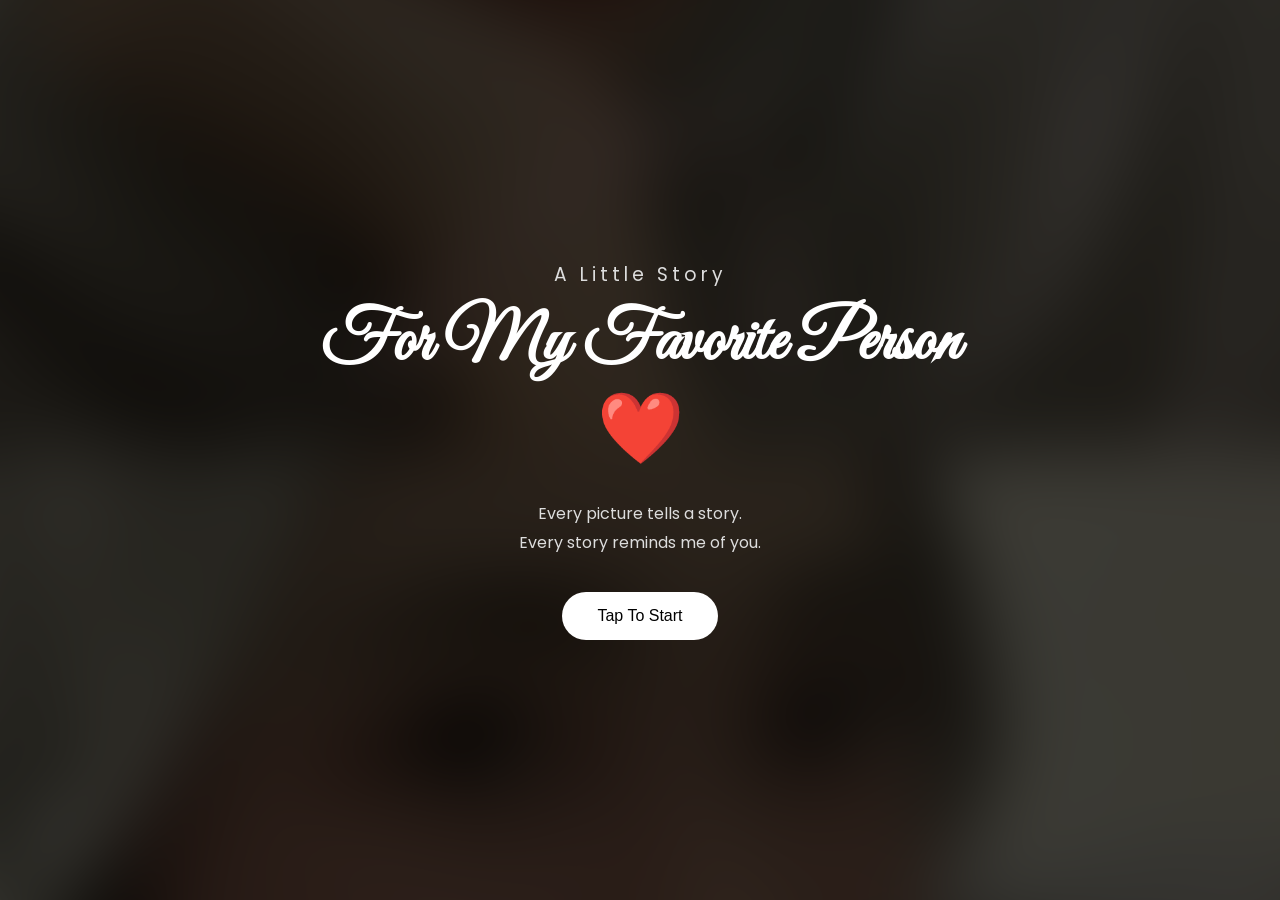
==== commit 1dd7cf1b: "Update index.html" ====
--- a/index.html
+++ b/index.html
@@ -2,29 +2,17 @@
 <html lang="en">
 
 <head>
-
     <meta charset="UTF-8">
-
-    <meta name="viewport"
-        content="width=device-width, initial-scale=1.0">
-
+    <meta name="viewport" content="width=device-width, initial-scale=1.0">
     <title>For My Favorite Person ❤️</title>
 
     <!-- Google Font -->
-    <link rel="preconnect"
-        href="https://fonts.googleapis.com">
-
-    <link rel="preconnect"
-        href="https://fonts.gstatic.com"
-        crossorigin>
-
-    <link href="https://fonts.googleapis.com/css2?family=Poppins:wght@300;400;500;600;700&family=Great+Vibes&display=swap"
-        rel="stylesheet">
+    <link rel="preconnect" href="https://fonts.googleapis.com">
+    <link rel="preconnect" href="https://fonts.gstatic.com" crossorigin>
+    <link href="https://fonts.googleapis.com/css2?family=Poppins:wght@300;400;500;600;700&family=Great+Vibes&display=swap" rel="stylesheet">
 
     <!-- CSS -->
-    <link rel="stylesheet"
-        href="style.css">
-
+    <link rel="stylesheet" href="style.css">
 </head>
 
 <body>
@@ -32,186 +20,82 @@
     <!-- ========================= -->
     <!-- LOADING SCREEN -->
     <!-- ========================= -->
-
     <div id="loading">
-
         <div class="loader">
-
-            <div class="heart">
-                ❤️
+            <div class="heart">❤️</div>
+            <h2>Loading Memories...</h2>
+            <div class="loading-bar">
+                <div id="loadingFill"></div>
             </div>
-
-            <h2>Loading Memories...</h2>
-
-            <div class="loading-bar">
-
-                <div id="loadingFill"></div>
-
-            </div>
-
         </div>
-
     </div>
 
     <!-- ========================= -->
     <!-- INTRO -->
     <!-- ========================= -->
-
     <section id="intro">
-
         <div class="intro-bg"></div>
-
         <div class="overlay"></div>
-
         <div class="intro-content">
-
             <h3>A Little Story</h3>
-
             <h1>For My Favorite Person ❤️</h1>
-
             <p>
-
                 Every picture tells a story.<br>
                 Every story reminds me of you.
-
             </p>
-
-            <button id="startBtn">
-
-                Tap To Start
-
-            </button>
-
+            <button id="startBtn">Tap To Start</button>
         </div>
-
     </section>
 
     <!-- ========================= -->
-    <!-- MAIN STORY -->
+    <!-- MAIN STORY (SCATTERED SCROLL) -->
     <!-- ========================= -->
-
     <main id="story">
-
-        <!-- Background Blur -->
-
+        <!-- Background Elements -->
         <div id="backgroundBlur"></div>
-
-        <!-- Gradient -->
-
         <div id="gradient"></div>
-
-        <!-- Stars -->
-
         <div id="stars"></div>
-
-        <!-- Hearts -->
-
         <canvas id="heartCanvas"></canvas>
 
-        <!-- Progress -->
-
-        <div id="progressContainer">
-
-            <div id="progressBar"></div>
-
+        <!-- Wadah untuk animasi slow scroll ke bawah -->
+        <div id="scrollWrapper">
+            <div id="scrollTrack">
+                <!-- Gambar dan teks yang posisinya tersebar (scattered) 
+                     akan di-generate dan dimasukkan ke sini melalui JavaScript -->
+            </div>
         </div>
 
-        <!-- Photo -->
-
-        <section id="viewer">
-
-            <img
-                id="photo"
-                src="img/1.jpg"
-                alt="Photo">
-
-        </section>
-
-        <!-- Text -->
-
-        <section id="textContainer">
-
-            <h1 id="mainText">
-
-                My Favorite Person ❤️
-
-            </h1>
-
-            <p id="subText">
-
-                Every day with you
-                feels like the best day
-                of my life.
-
-            </p>
-
-        </section>
-
         <!-- Music Button -->
-
-        <button id="musicBtn">
-
-            🔊
-
-        </button>
-
+        <button id="musicBtn">🔊</button>
     </main>
 
     <!-- ========================= -->
     <!-- ENDING -->
     <!-- ========================= -->
-
     <section id="ending">
-
         <div class="overlay"></div>
-
         <div class="ending-content">
-
-            <h1>
-
-                Forever Starts
-                With You ❤️
-
-            </h1>
-
+            <h1>Forever Starts With You ❤️</h1>
             <p>
-
                 Thank you for every smile.<br>
                 Thank you for every laugh.<br>
                 Thank you for every memory.
-
             </p>
-
-            <button id="replayBtn">
-
-                Replay Story
-
-            </button>
-
+            <button id="replayBtn">Replay Story</button>
         </div>
-
     </section>
 
     <!-- ========================= -->
     <!-- AUDIO -->
     <!-- ========================= -->
-
-    <audio
-        id="bgMusic"
-        preload="auto">
-
-        <source
-            src="music/favourite-girl.mp3"
-            type="audio/mpeg">
-
+    <audio id="bgMusic" preload="auto">
+        <source src="music/favourite-girl.mp3" type="audio/mpeg">
     </audio>
 
     <!-- ========================= -->
     <!-- SCRIPT -->
     <!-- ========================= -->
-
     <script src="script.js"></script>
 
 </body>
-
 </html>
--- a/style.css
+++ b/style.css
@@ -1,409 +1,115 @@
 /* ==========================================
    RESET
 ========================================== */
+*{ margin:0; padding:0; box-sizing:border-box; }
+html, body{ width:100%; height:100%; overflow:hidden; font-family:"Poppins",sans-serif; background:#050505; color:#fff; }
+body{ position:relative; }
 
-*{
-    margin:0;
-    padding:0;
-    box-sizing:border-box;
+/* ==========================================
+   LOADING & INTRO
+========================================== */
+#loading{ position:fixed; inset:0; background:#000; display:flex; justify-content:center; align-items:center; z-index:9999; transition:1s; }
+.loader{ text-align:center; }
+.heart{ font-size:70px; animation:heartbeat 1.2s infinite; }
+.loader h2{ margin-top:20px; font-size:20px; font-weight:500; }
+.loading-bar{ width:220px; height:5px; background:#333; border-radius:50px; margin:25px auto 0; overflow:hidden; }
+#loadingFill{ width:0%; height:100%; background:#ffffff; transition:.3s; }
+
+#intro{ position:fixed; inset:0; display:flex; justify-content:center; align-items:center; overflow:hidden; }
+.intro-bg{ position:absolute; inset:0; background:url("img/1.jpg") center center/cover no-repeat; filter:blur(30px); transform:scale(1.2); }
+.overlay{ position:absolute; inset:0; background:rgba(0,0,0,.75); }
+.intro-content, .ending-content{ position:relative; z-index:5; width:90%; max-width:700px; text-align:center; }
+.intro-content h3{ letter-spacing:4px; font-weight:400; margin-bottom:10px; color:#ddd; }
+.intro-content h1, .ending-content h1{ font-family:"Great Vibes",cursive; font-size:70px; margin-bottom:20px; }
+.intro-content p, .ending-content p{ line-height:1.8; color:#ddd; }
+#startBtn, #replayBtn{ margin-top:35px; padding:15px 35px; border:none; border-radius:999px; background:#ffffff; color:#000; font-size:16px; cursor:pointer; transition:.35s; }
+#startBtn:hover, #replayBtn:hover{ transform:scale(1.05); }
+
+/* ==========================================
+   STORY BACKGROUND
+========================================== */
+#story{ position:fixed; inset:0; display:none; overflow:hidden; background: #080808; }
+#backgroundBlur{ position:absolute; inset:0; background:url("img/1.jpg") center center/cover no-repeat; filter:blur(40px); transform:scale(1.2); opacity:.15; transition:1s; }
+#gradient{ position:absolute; inset:0; background:linear-gradient(to bottom, rgba(0,0,0,.6), rgba(0,0,0,.8), rgba(0,0,0,1)); }
+#heartCanvas{ position:absolute; inset:0; pointer-events:none; z-index:8; }
+
+#progressContainer{ position:absolute; top:18px; left:18px; right:18px; height:5px; background:rgba(255,255,255,.2); border-radius:999px; overflow:hidden; z-index:20; }
+#progressBar{ width:0%; height:100%; background:#fff; }
+
+/* ==========================================
+   FALLING ELEMENTS (Foto & Teks ala TikTok)
+========================================== */
+#fallingContainer { 
+    position: absolute; 
+    inset: 0; 
+    pointer-events: none; 
+    overflow: hidden; 
+    z-index: 5; 
 }
 
-html,
-body{
-    width:100%;
-    height:100%;
-    overflow:hidden;
-    font-family:"Poppins",sans-serif;
-    background:#000;
-    color:#fff;
+.fall-item { 
+    position: absolute; 
+    top: -300px; /* Mulai dari atas layar */
+    animation: fallDown linear forwards; 
 }
 
-body{
-    position:relative;
+.fall-img {
+    object-fit: cover;
+    border-radius: 20px; /* Sudut melengkung mulus */
+    opacity: 0.85;
+    box-shadow: 0 5px 25px rgba(0,0,0,0.8);
+}
+
+.fall-text {
+    font-family: 'Poppins', sans-serif;
+    color: rgba(255, 255, 255, 0.4); /* Teks redup estetik */
+    font-weight: 300;
+    text-shadow: 0 2px 10px rgba(0,0,0,0.8);
+    white-space: nowrap;
+}
+
+@keyframes fallDown {
+    0% { transform: translateY(-10vh); opacity: 0; }
+    10% { opacity: 1; }
+    90% { opacity: 1; }
+    100% { transform: translateY(120vh); opacity: 0; }
 }
 
 /* ==========================================
-   LOADING
+   MAIN LYRICS / TEXT
 ========================================== */
-
-#loading{
-    position:fixed;
-    inset:0;
-    background:#000;
-    display:flex;
-    justify-content:center;
-    align-items:center;
-    z-index:9999;
-    transition:1s;
+#textContainer{ 
+    position: absolute; 
+    width: 90%;
+    max-width: 500px; 
+    text-align: center; 
+    z-index: 10;
+    left: 50%;
+    top: 50%;
+    transform: translate(-50%, -50%);
+    pointer-events: none;
 }
 
-.loader{
-    text-align:center;
+#mainText{ 
+    font-family:"Great Vibes",cursive; 
+    font-size:55px; 
+    margin-bottom:8px; 
+    text-shadow:0 4px 20px rgba(0,0,0,1); 
+    color: #ffc2d1; 
 }
 
-.heart{
-    font-size:70px;
-    animation:heartbeat 1.2s infinite;
+#subText{ 
+    font-size:16px; 
+    line-height:1.5; 
+    color:#f5f5f5; 
+    text-shadow:0 2px 15px rgba(0,0,0,1); 
 }
 
-.loader h2{
-    margin-top:20px;
-    font-size:20px;
-    font-weight:500;
-}
-
-.loading-bar{
-    width:220px;
-    height:5px;
-    background:#333;
-    border-radius:50px;
-    margin:25px auto 0;
-    overflow:hidden;
-}
-
-#loadingFill{
-    width:0%;
-    height:100%;
-    background:#ffffff;
-    transition:.3s;
-}
-
-/* ==========================================
-   INTRO
-========================================== */
-
-#intro{
-    position:fixed;
-    inset:0;
-    display:flex;
-    justify-content:center;
-    align-items:center;
-    overflow:hidden;
-}
-
-.intro-bg{
-    position:absolute;
-    inset:0;
-    background:url("img/1.jpg") center center/cover no-repeat;
-    filter:blur(30px);
-    transform:scale(1.2);
-}
-
-.overlay{
-    position:absolute;
-    inset:0;
-    background:rgba(0,0,0,.55);
-}
-
-.intro-content{
-    position:relative;
-    z-index:5;
-    width:90%;
-    max-width:700px;
-    text-align:center;
-}
-
-.intro-content h3{
-    letter-spacing:4px;
-    font-weight:400;
-    margin-bottom:10px;
-    color:#ddd;
-}
-
-.intro-content h1{
-    font-family:"Great Vibes",cursive;
-    font-size:70px;
-    margin-bottom:20px;
-}
-
-.intro-content p{
-    line-height:1.8;
-    color:#ddd;
-}
-
-#startBtn{
-    margin-top:35px;
-    padding:15px 35px;
-    border:none;
-    border-radius:999px;
-    background:#ffffff;
-    color:#000;
-    font-size:16px;
-    cursor:pointer;
-    transition:.35s;
-}
-
-#startBtn:hover{
-    transform:scale(1.05);
-}
-
-/* ==========================================
-   STORY
-========================================== */
-
-#story{
-    position:fixed;
-    inset:0;
-    display:none;
-    overflow:hidden;
-}
-
-#backgroundBlur{
-    position:absolute;
-    inset:0;
-    background:url("img/1.jpg") center center/cover no-repeat;
-    filter:blur(30px);
-    transform:scale(1.2);
-    opacity:.4;
-    transition:1s;
-}
-
-#gradient{
-    position:absolute;
-    inset:0;
-    background:
-    linear-gradient(
-        to bottom,
-        rgba(0,0,0,.15),
-        rgba(0,0,0,.4),
-        rgba(0,0,0,.8)
-    );
-}
-
-#stars{
-    position:absolute;
-    inset:0;
-    background-image:
-    radial-gradient(#ffffff 1px,transparent 1px);
-    background-size:45px 45px;
-    opacity:.15;
-    animation:stars 80s linear infinite;
-}
-
-#heartCanvas{
-    position:absolute;
-    inset:0;
-    pointer-events:none;
-    z-index:8;
-}
-
-/* ==========================================
-   PROGRESS
-========================================== */
-
-#progressContainer{
-    position:absolute;
-    top:18px;
-    left:18px;
-    right:18px;
-    height:5px;
-    background:rgba(255,255,255,.2);
-    border-radius:999px;
-    overflow:hidden;
-    z-index:20;
-}
-
-#progressBar{
-    width:0%;
-    height:100%;
-    background:#fff;
-}
-
-/* ==========================================
-   PHOTO
-========================================== */
-
-#viewer{
-    position:absolute;
-    inset:0;
-    display:flex;
-    justify-content:center;
-    align-items:center;
-    padding: 30px; /* Jarak agar bingkai foto tidak menempel di tepi layar */
-}
-
-#photo{
-    width:100%;
-    height:100%;
-    object-fit:cover;
-    transition:1s;
-    border: 10px solid #ffffff; /* Ketebalan dan warna bingkai */
-    border-radius: 15px; /* Membuat sudut bingkai sedikit melengkung */
-    box-sizing: border-box; 
-    box-shadow: 0 10px 30px rgba(0,0,0,0.6);
-}
-
-/* ==========================================
-   TEXT
-========================================== */
-
-#textContainer{
-    position:absolute;
-    left:50%;
-    bottom:9%;
-    transform:translateX(-50%);
-    width:90%;
-    max-width:700px;
-    text-align:center;
-    z-index:10;
-}
-
-#mainText{
-    font-family:"Great Vibes",cursive;
-    font-size:58px;
-    margin-bottom:12px;
-    text-shadow:0 5px 20px rgba(0,0,0,.6);
-}
-
-#subText{
-    font-size:18px;
-    line-height:1.8;
-    color:#f0f0f0;
-}
-
-/* ==========================================
-   MUSIC BUTTON
-========================================== */
-
-#musicBtn{
-    position:absolute;
-    top:28px;
-    right:22px;
-    width:50px;
-    height:50px;
-    border:none;
-    border-radius:50%;
-    background:rgba(255,255,255,.15);
-    backdrop-filter:blur(15px);
-    color:#fff;
-    cursor:pointer;
-    z-index:30;
-}
-
-/* ==========================================
-   ENDING
-========================================== */
-
-#ending{
-    position:fixed;
-    inset:0;
-    display:none;
-    justify-content:center;
-    align-items:center;
-    background:#000;
-    overflow:hidden;
-}
-
-.ending-content{
-    position:relative;
-    z-index:5;
-    width:90%;
-    max-width:700px;
-    text-align:center;
-}
-
-.ending-content h1{
-    font-family:"Great Vibes",cursive;
-    font-size:70px;
-    margin-bottom:20px;
-}
-
-.ending-content p{
-    line-height:2;
-    color:#ddd;
-}
-
-#replayBtn{
-    margin-top:35px;
-    padding:15px 35px;
-    border:none;
-    border-radius:999px;
-    background:#fff;
-    color:#000;
-    cursor:pointer;
-    transition:.3s;
-}
-
-#replayBtn:hover{
-    transform:scale(1.05);
-}
-
-/* ==========================================
-   ANIMATION
-========================================== */
-
-@keyframes heartbeat{
-
-    0%{
-        transform:scale(1);
-    }
-
-    50%{
-        transform:scale(1.2);
-    }
-
-    100%{
-        transform:scale(1);
-    }
-
-}
-
-@keyframes stars{
-
-    from{
-        background-position:0 0;
-    }
-
-    to{
-        background-position:0 -1000px;
-    }
-
-}
-
-/* ==========================================
-   RESPONSIVE
-========================================== */
+#musicBtn{ position:absolute; top:28px; right:22px; width:50px; height:50px; border:none; border-radius:50%; background:rgba(255,255,255,.15); backdrop-filter:blur(15px); color:#fff; cursor:pointer; z-index:30; }
+#ending{ position:fixed; inset:0; display:none; justify-content:center; align-items:center; background:#000; overflow:hidden; }
+@keyframes heartbeat{ 0%{ transform:scale(1); } 50%{ transform:scale(1.2); } 100%{ transform:scale(1); } }
 
 @media(max-width:768px){
-
-    .intro-content h1,
-    .ending-content h1,
-    #mainText{
-
-        font-size:48px;
-
-    }
-
-    #subText{
-
-        font-size:16px;
-
-    }
-
+    #mainText{ font-size:42px; }
+    #subText{ font-size:14px; }
 }
-
-@media(max-width:480px){
-
-    .intro-content h1,
-    .ending-content h1,
-    #mainText{
-
-        font-size:38px;
-
-    }
-
-    .intro-content p,
-    #subText{
-
-        font-size:15px;
-
-    }
-
-    #startBtn,
-    #replayBtn{
-
-        padding:14px 28px;
-
-    }
-
-}
